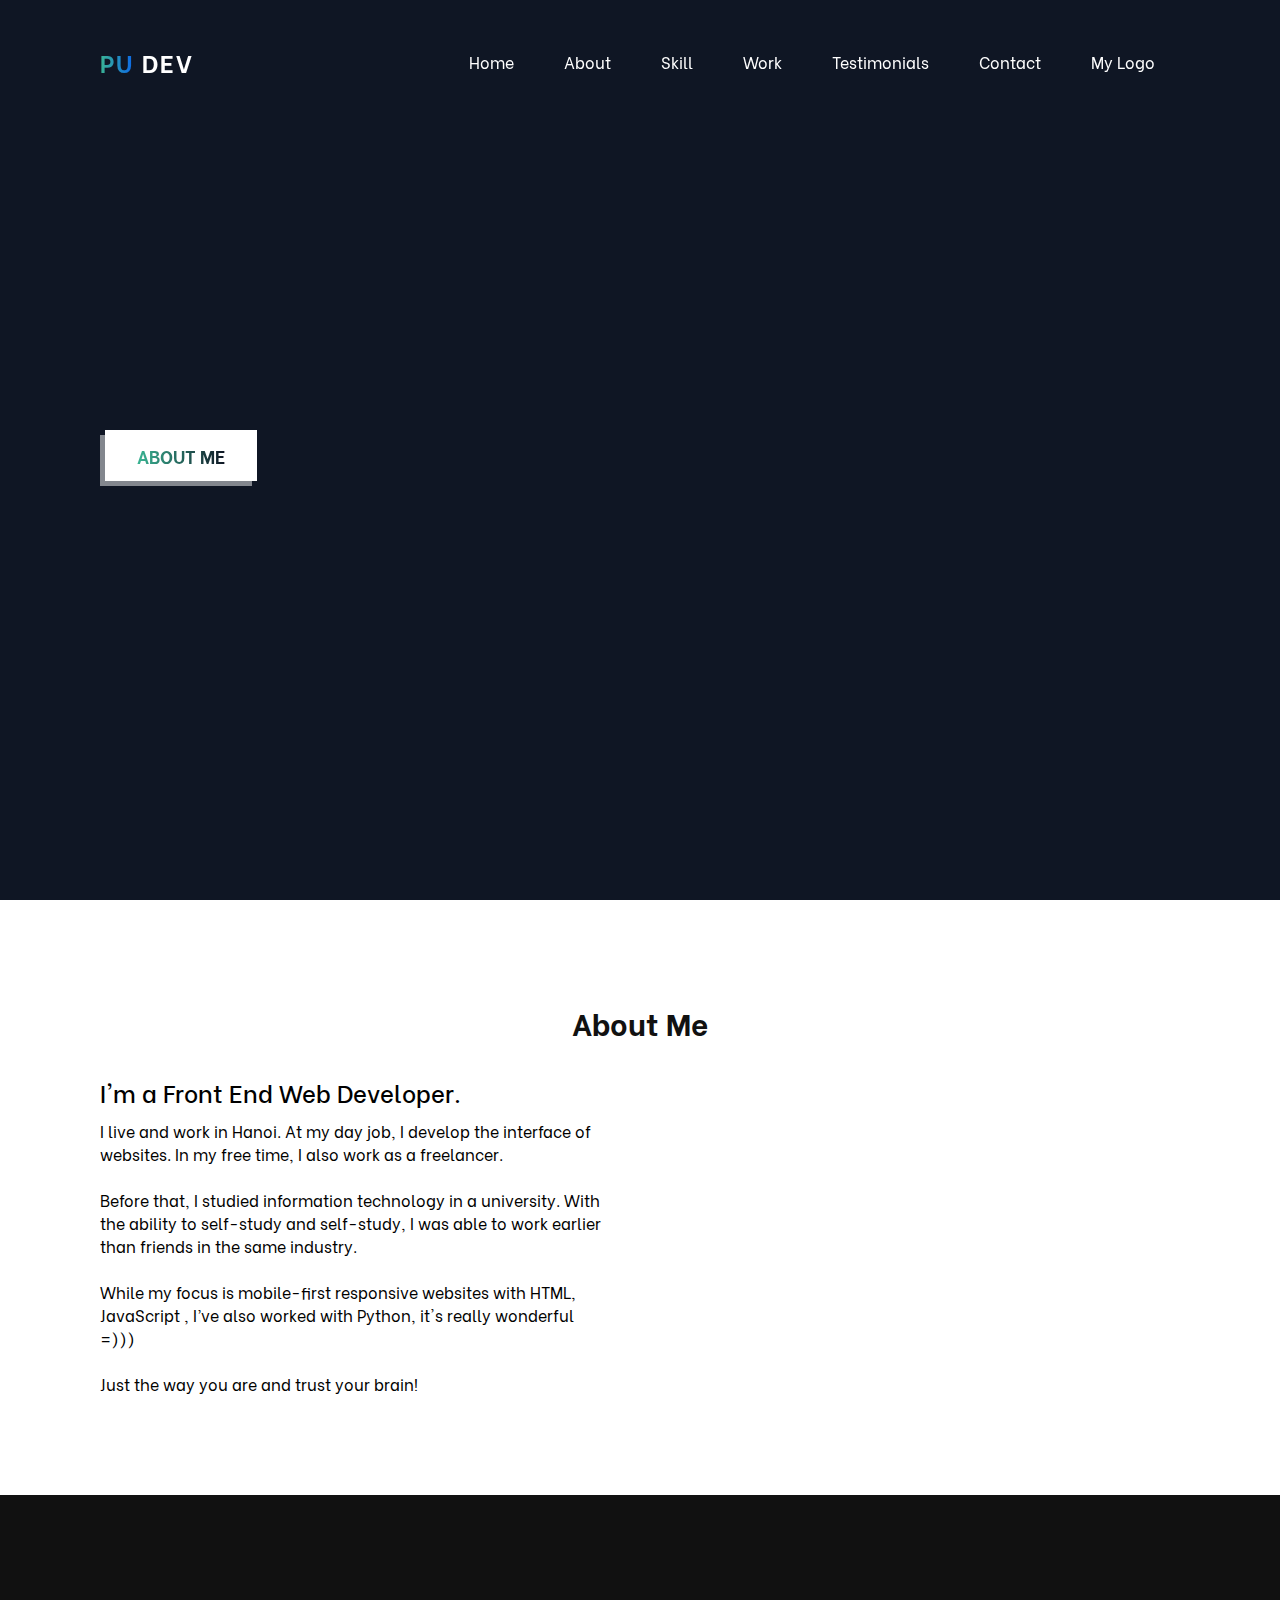
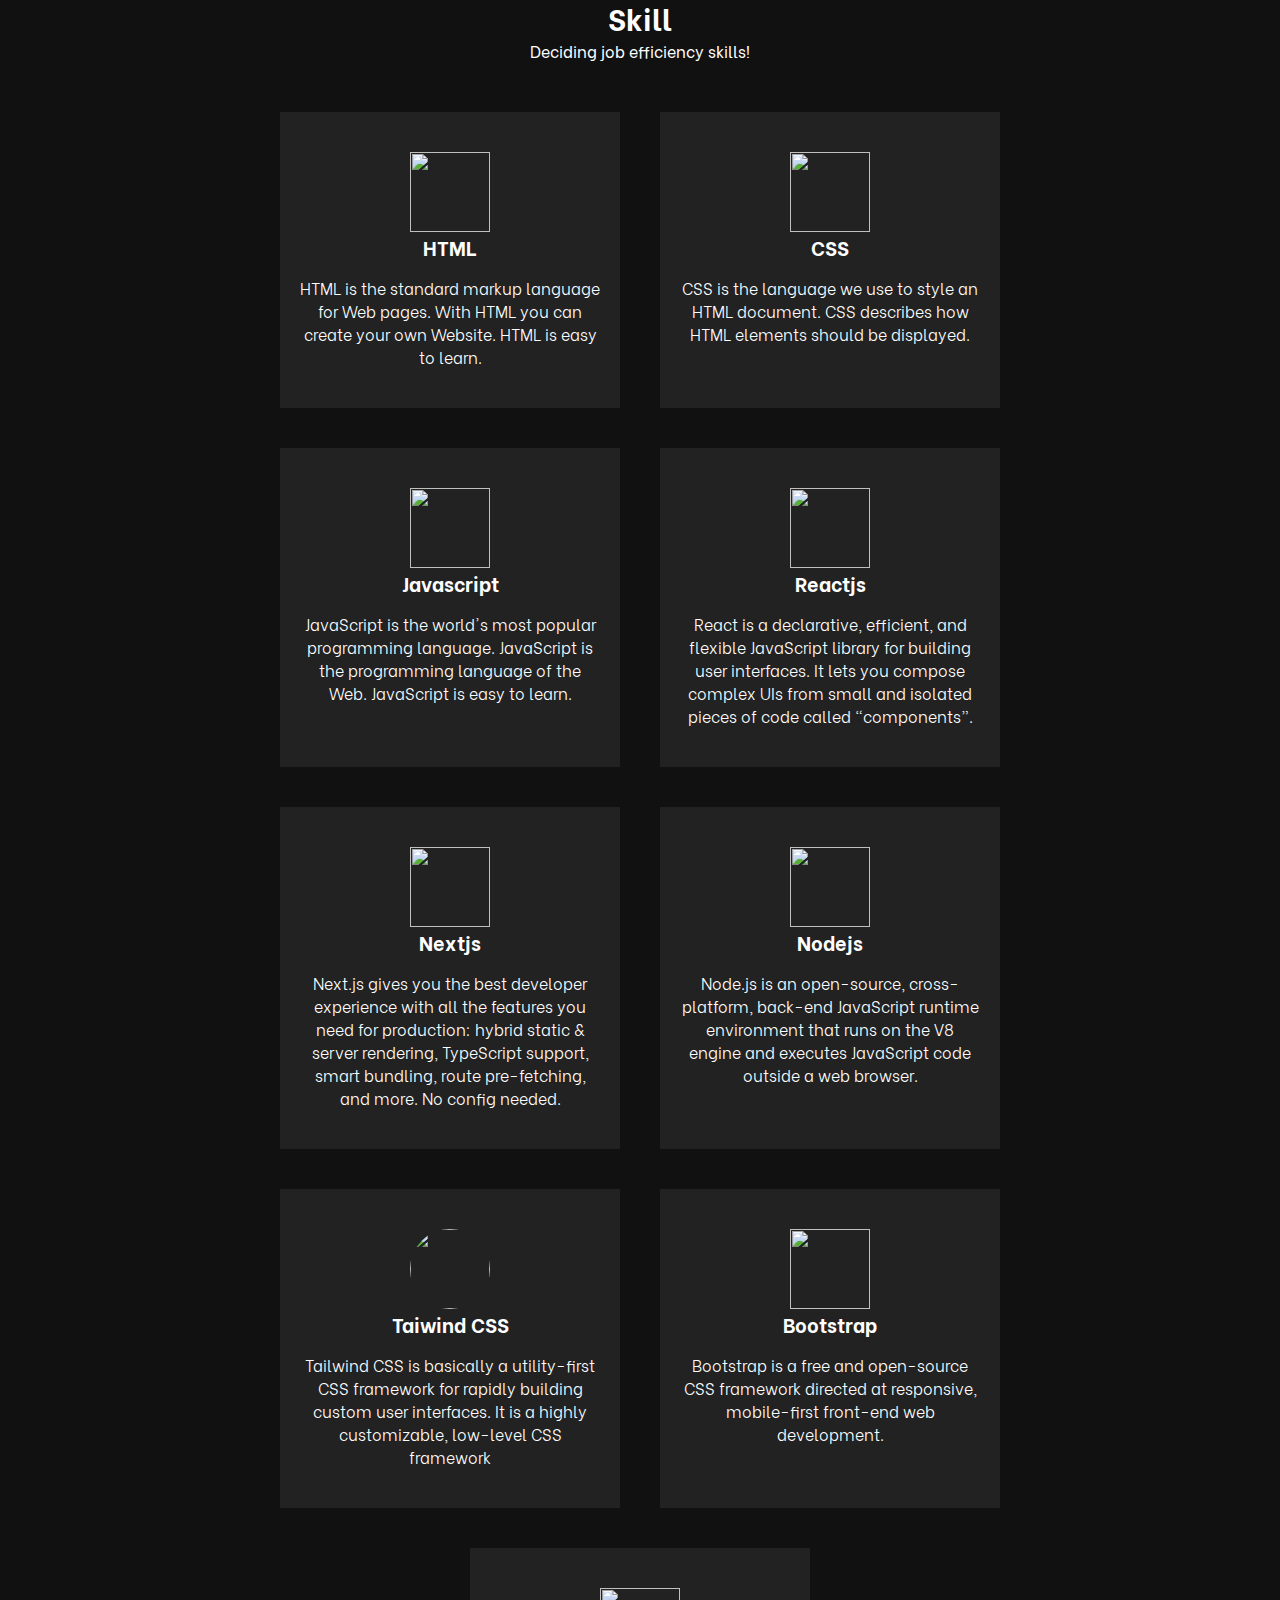
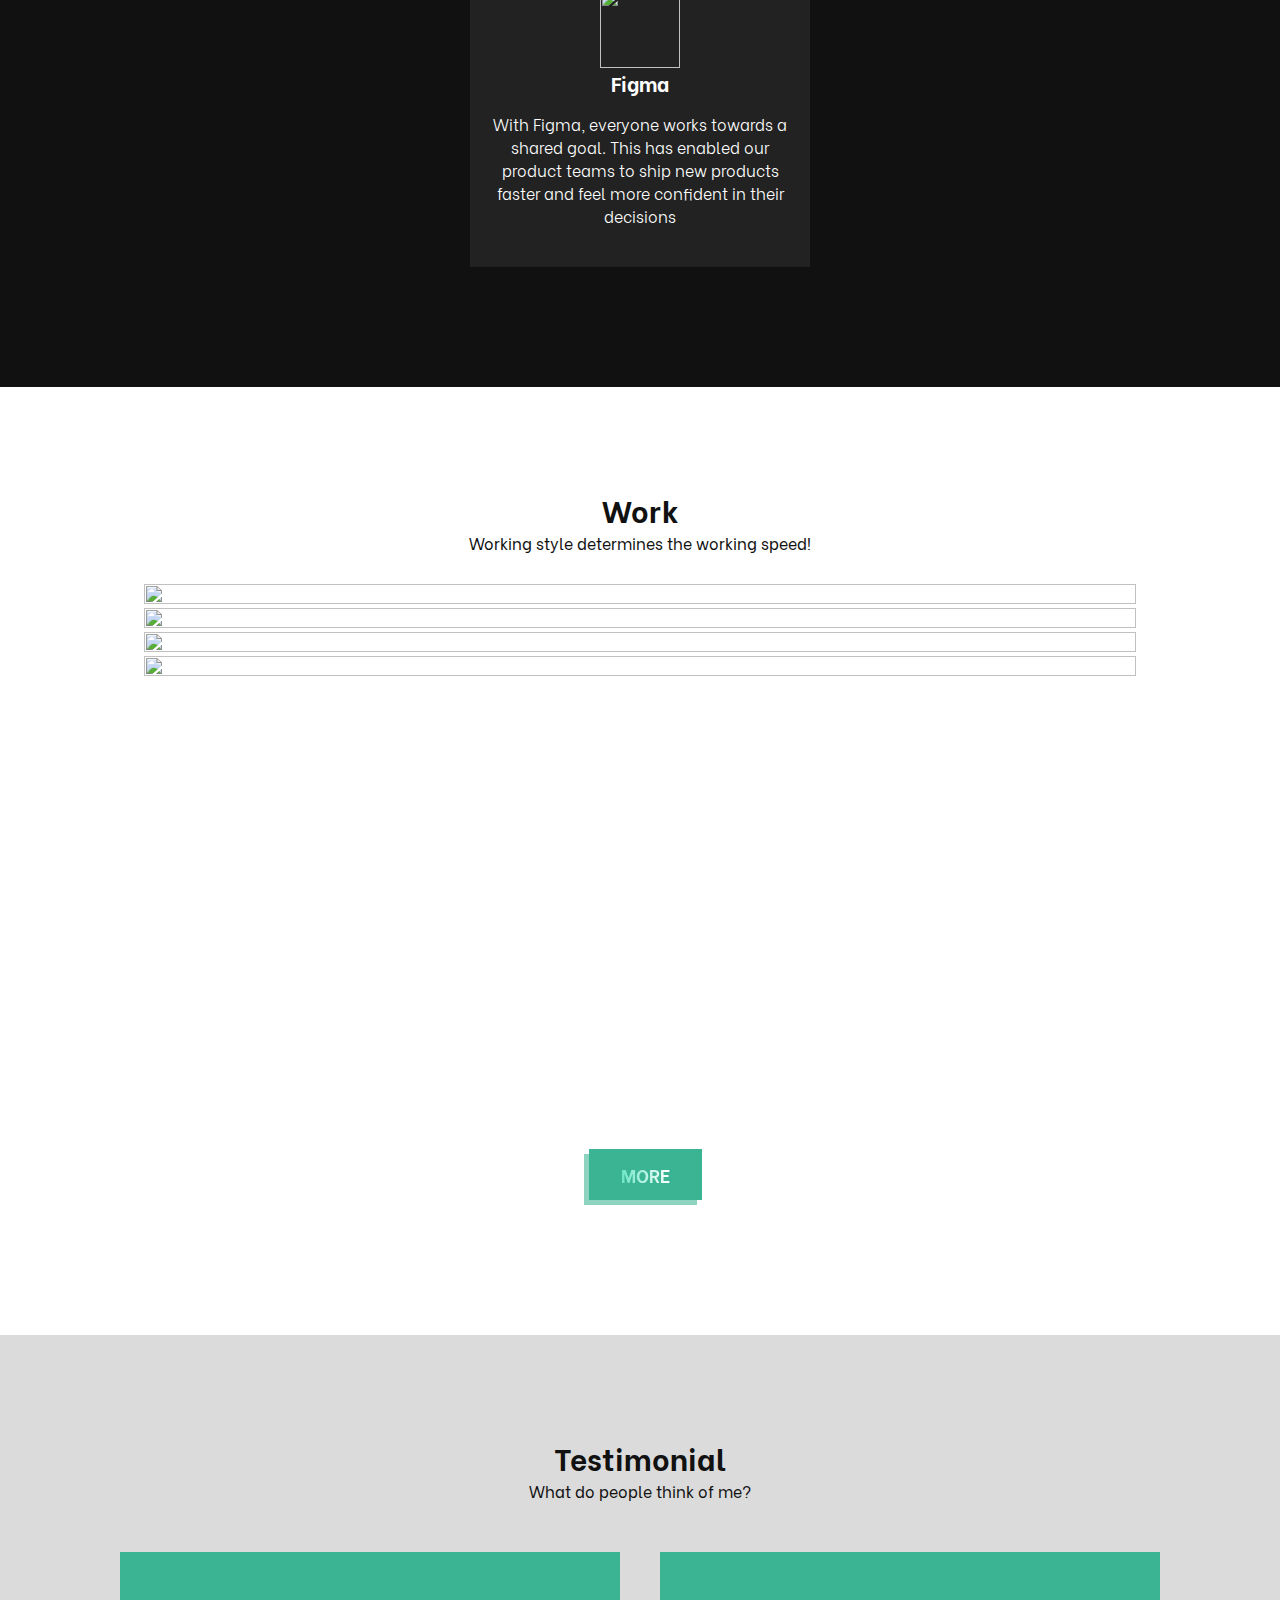
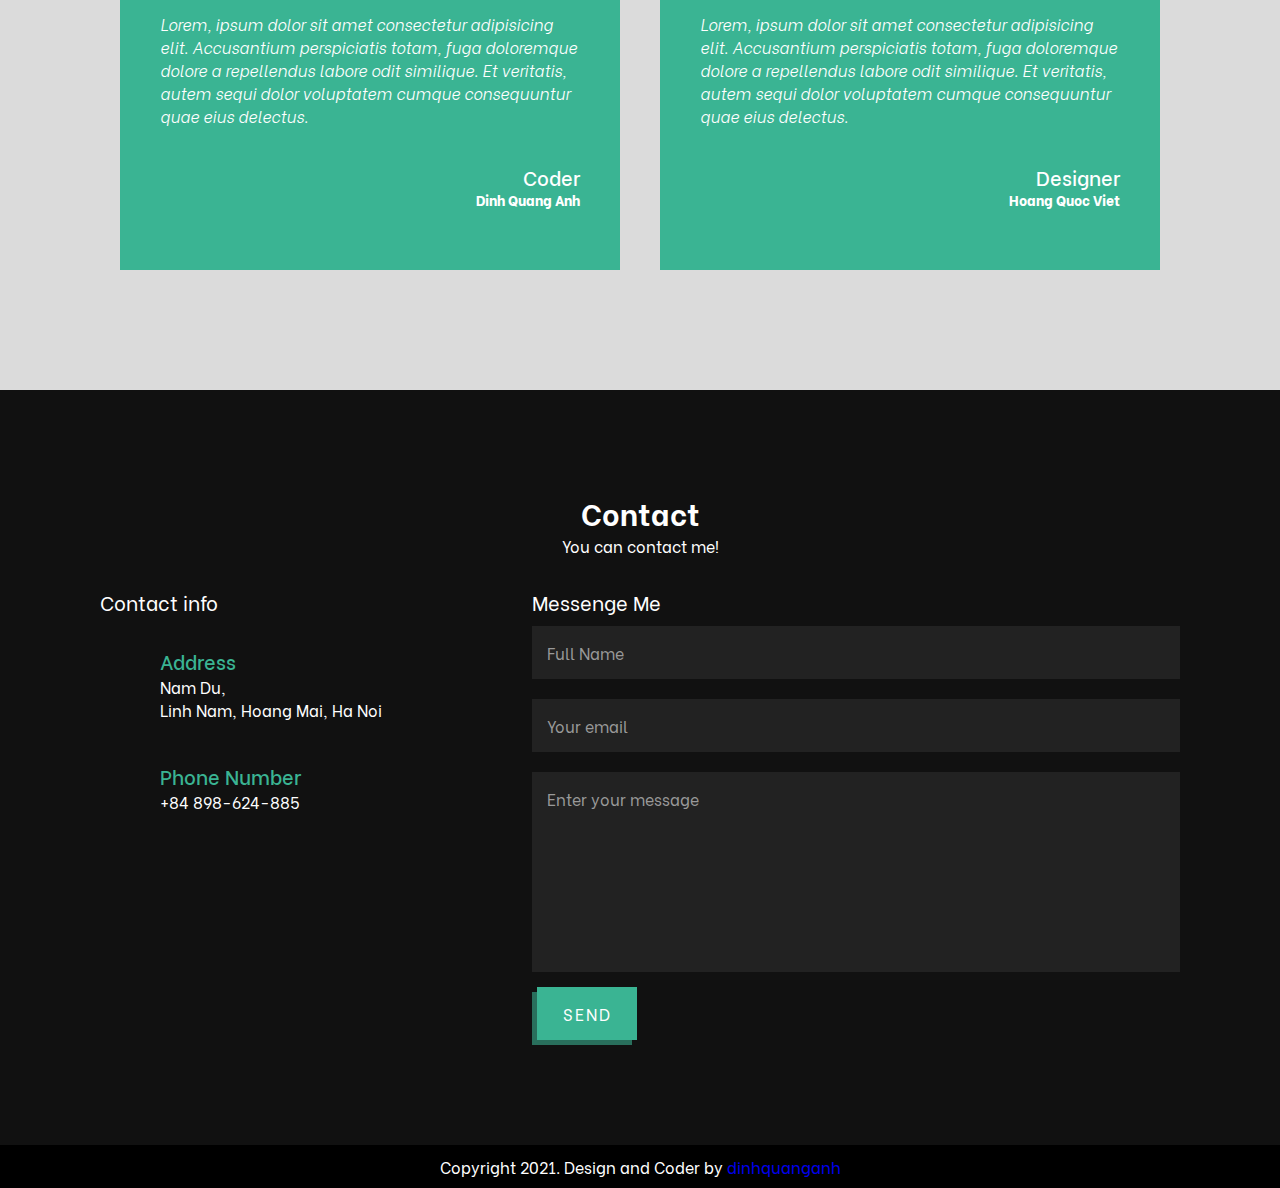
==== index.html @ 44d56512 ".update font" ====
<!DOCTYPE html>
<html lang="en">
	<head>
		<meta charset="UTF-8" />
		<meta
			name="viewport"
			content="width=device-width, initial-scale=1.0"
		/>
		<title>Đinh Quang Anh Developer</title>
		<link
			rel="shortcut icon"
			type="image/svg"
			href="assets/img/logo.svg"
		/>

		<link
			rel="stylesheet"
			href="./assets/library/fontawesome-free-5.15.4-web/css/all.min.css"
		/>
		<link
			rel="stylesheet"
			href="./assets/library/swiper/swiper-bundle.min.css"
		/>
		<link
			rel="stylesheet"
			href="./assets/library/paeu-lib/paeu-button.css"
		/>

		<link rel="stylesheet" href="./assets/css/style.css" />
	</head>

	<body>
		<!-- TOAST ------------------------------------------------------------------------------------------------------ -->
		<div id="toast">
			<div id="img"></div>
			<div id="desc">...</div>
		</div>
		<!-- NAVBAR -------------------------------------------------------------------------------------------------------->
		<header>
			<a href="#home" class="logo"><span>Pu </span>dev</a>
			<div class="toggle"></div>
			<ul class="menu">
				<li><a href="#home" onclick="toggleMenu()">Home</a></li>
				<li><a href="#about" onclick="toggleMenu()">About</a></li>
				<li><a href="#skill" onclick="toggleMenu()">Skill</a></li>
				<li><a href="#work" onclick="toggleMenu()">Work</a></li>
				<li>
					<a href="#testimonials" onclick="toggleMenu()"
						>Testimonials</a
					>
				</li>
				<li><a href="#contact" onclick="toggleMenu()">Contact</a></li>
				<li><a href="./logo.html">My Logo</a></li>
			</ul>
		</header>
		<!-- END NAVBAR -------------------------------------------------------------------------------------------------------->

		<!-- BANNER -------------------------------------------------------------------------------------------------------->
		<section class="banner" id="home">
			<div class="text-box">
				<div class="context">
					<span id="typed1"></span>
				</div>
				<div class="context">
					<span id="typed2"></span>
				</div>
				<div class="context">
					<span id="typed3" style="line-height: 50px"></span>
				</div>
				<div class="btn">
					<a href="#about">About Me</a>
				</div>
			</div>
			<div class="blur"></div>
		</section>

		<!-- END BANNER -------------------------------------------------------------------------------------------------------->

		<!-- ABOUT -------------------------------------------------------------------------------------------------------->
		<section class="about" id="about">
			<div class="heading">
				<h2>About Me</h2>
			</div>
			<div class="content">
				<div class="content-box w50">
					<h3>I'm a Front End Web Developer.</h3>
					<p>
						I live and work in Hanoi. At my day job, I develop the
						interface of websites. In my free time, I also work as a
						freelancer. <br /><br />
						Before that, I studied information technology in a
						university. With the ability to self-study and self-study,
						I was able to work earlier than friends in the same
						industry.
						<br /><br />
						While my focus is mobile-first responsive websites with
						HTML, JavaScript , I’ve also worked with Python, it's
						really wonderful =)))
						<br /><br />
						Just the way you are and trust your brain!
					</p>
				</div>
				<div class="w50">
					<img src="./assets/img/person2.jpeg" alt="" />
				</div>
			</div>
		</section>
		<!-- END ABOUT -------------------------------------------------------------------------------------------------------->

		<!-- SKILL -------------------------------------------------------------------------------------------------------->
		<section class="skill" id="skill">
			<div class="heading white">
				<h2>Skill</h2>
				<p>Deciding job efficiency skills!</p>
			</div>
			<div class="content">
				<div class="skill-box">
					<div class="skill-image">
						<img src="./assets/img/icon/html.png" alt="" />
					</div>
					<h2>HTML</h2>
					<p>
						HTML is the standard markup language for Web pages. With
						HTML you can create your own Website. HTML is easy to
						learn.
					</p>
				</div>
				<div class="skill-box">
					<div class="skill-image">
						<img src="./assets/img/icon/css.svg" alt="" />
					</div>

					<h2>CSS</h2>
					<p>
						CSS is the language we use to style an HTML document. CSS
						describes how HTML elements should be displayed.
					</p>
				</div>
				<div class="skill-box">
					<div class="skill-image">
						<img src="./assets/img/icon/js.png" alt="" />
					</div>

					<h2>Javascript</h2>
					<p>
						JavaScript is the world's most popular programming
						language. JavaScript is the programming language of the
						Web. JavaScript is easy to learn.
					</p>
				</div>
				<div class="skill-box">
					<div class="skill-image">
						<img src="./assets/img/icon/physics.svg" alt="" />
					</div>

					<h2>Reactjs</h2>
					<p>
						React is a declarative, efficient, and flexible JavaScript
						library for building user interfaces. It lets you compose
						complex UIs from small and isolated pieces of code called
						“components”.
					</p>
				</div>
				<div class="skill-box">
					<div class="skill-image">
						<img src="./assets/img/icon/nextjs.png" alt="" />
					</div>
					<h2>Nextjs</h2>
					<p>
						Next.js gives you the best developer experience with all
						the features you need for production: hybrid static &
						server rendering, TypeScript support, smart bundling,
						route pre-fetching, and more. No config needed.
					</p>
				</div>
				<div class="skill-box">
					<div class="skill-image">
						<img src="./assets/img/icon/nodejs.png" alt="" />
					</div>
					<h2>Nodejs</h2>
					<p>
						Node.js is an open-source, cross-platform, back-end
						JavaScript runtime environment that runs on the V8 engine
						and executes JavaScript code outside a web browser.
					</p>
				</div>
				<div class="skill-box">
					<div class="skill-image">
						<img
							src="./assets/img/icon/tailwind.png"
							alt=""
							style="border-radius: 50%"
						/>
					</div>
					<h2>Taiwind CSS</h2>
					<p>
						Tailwind CSS is basically a utility-first CSS framework
						for rapidly building custom user interfaces. It is a
						highly customizable, low-level CSS framework
					</p>
				</div>
				<div class="skill-box">
					<div class="skill-image">
						<img src="./assets/img/icon/bootstrap.png" alt="" />
					</div>
					<h2>Bootstrap</h2>
					<p>
						Bootstrap is a free and open-source CSS framework directed
						at responsive, mobile-first front-end web development.
					</p>
				</div>
				<div class="skill-box">
					<div class="skill-image">
						<img src="./assets/img/icon/figma.png" alt="" />
					</div>
					<h2>Figma</h2>
					<p>
						With Figma, everyone works towards a shared goal. This has
						enabled our product teams to ship new products faster and
						feel more confident in their decisions
					</p>
				</div>
			</div>
		</section>
		<!-- END SKILL -------------------------------------------------------------------------------------------------------->

		<!-- WORK -------------------------------------------------------------------------------------------------------->
		<section class="work" id="work">
			<div class="heading">
				<h2>Work</h2>
				<p>Working style determines the working speed!</p>
			</div>
			<div class="content content-slide">
				<!-- Swiper -->
				<div class="swiper swiper-work">
					<div class="swiper-wrapper">
						<div class="swiper-slide">
							<img src="./assets/img/work1.jpeg" alt="" />
						</div>
						<div class="swiper-slide">
							<img src="./assets/img/work2.jpeg" alt="" />
						</div>
						<div class="swiper-slide">
							<img src="./assets/img/work3.jpeg" alt="" />
						</div>
						<div class="swiper-slide">
							<img src="./assets/img/work4.jpeg" alt="" />
						</div>
					</div>
					<!-- Add Pagination -->
					<div class="swiper-pagination"></div>
				</div>
			</div>
			<!-- <div class="content">
				<div class="work-box">
					<img src="./assets/img/work1.jpeg" alt="" />
				</div>
				<div class="work-box">
					<img src="./assets/img/work2.jpeg" alt="" />
				</div>
				<div class="work-box">
					<img src="./assets/img/work3.jpeg" alt="" />
				</div>
				<div class="work-box">
					<img src="./assets/img/work4.jpeg" alt="" />
				</div>
			</div> -->
			<div class="heading">
				<div class="btn btn-2"><a href="#">More</a></div>
			</div>
		</section>
		<!-- END WORK -------------------------------------------------------------------------------------------------------->

		<!-- TESTIMONIALS -------------------------------------------------------------------------------------------------------->
		<section class="testimonials" id="testimonials">
			<div class="heading">
				<h2>Testimonial</h2>
				<p>What do people think of me?</p>
			</div>
			<div class="content">
				<div class="testimonials-box">
					<p>
						Lorem, ipsum dolor sit amet consectetur adipisicing elit.
						Accusantium perspiciatis totam, fuga doloremque dolore a
						repellendus labore odit similique. Et veritatis, autem
						sequi dolor voluptatem cumque consequuntur quae eius
						delectus.
					</p>
					<h3>Coder<br /><span>Dinh Quang Anh</span></h3>
				</div>
				<div class="testimonials-box">
					<p>
						Lorem, ipsum dolor sit amet consectetur adipisicing elit.
						Accusantium perspiciatis totam, fuga doloremque dolore a
						repellendus labore odit similique. Et veritatis, autem
						sequi dolor voluptatem cumque consequuntur quae eius
						delectus.
					</p>
					<h3>Designer<br /><span>Hoang Quoc Viet</span></h3>
				</div>
			</div>
		</section>
		<!-- END TESTIMONIALS -------------------------------------------------------------------------------------------------------->

		<!-- CONTACT -------------------------------------------------------------------------------------------------------->
		<section class="contact" id="contact">
			<div class="heading white">
				<h2>Contact</h2>
				<p>You can contact me!</p>
			</div>
			<div class="content">
				<div class="contact-info">
					<h3>Contact info</h3>
					<div class="contact-info-box">
						<div class="box">
							<div class="icon">
								<i class="fas fa-map-marker-alt"></i>
							</div>
							<div class="text">
								<h3>Address</h3>
								<p>Nam Du,<br />Linh Nam, Hoang Mai, Ha Noi</p>
							</div>
						</div>
						<div class="box">
							<div class="icon">
								<i class="fas fa-phone-alt"></i>
							</div>
							<div class="text">
								<h3>Phone Number</h3>
								<p>+84 898-624-885</p>
							</div>
						</div>
						<div class="box">
							<div class="icon">
								<a
									href="mailto:dinhquanganhdev@gmail.com"
									target="blank"
									><i class="fab fa-google"></i
								></a>
							</div>
							<div class="icon">
								<a
									href="https://www.facebook.com/pastetu"
									target="blank"
									><i class="fab fa-facebook"></i
								></a>
							</div>
							<div class="icon">
								<a
									href="https://github.com/dinhquanganh"
									target="blank"
									><i class="fab fa-github"></i
								></a>
							</div>
						</div>
					</div>
				</div>
				<div class="form-box">
					<form action="/">
						<h3>Messenge Me</h3>
						<input
							type="text"
							name=""
							id="name-contact"
							placeholder="Full Name"
							required
						/>
						<input
							type="email"
							name=""
							id="email-contact"
							required
							placeholder="Your email"
						/>
						<textarea
							placeholder="Enter your message"
							required
						></textarea>
						<div class="send-message">
							<div id="send-message" class="elm-send">Send</div>
							<div class="send-loading elm-send hidden">
								<span>↓</span>
								<span style="--delay: 0.1s">↓</span>
								<span style="--delay: 0.3s">↓</span>
								<span style="--delay: 0.4s">↓</span>
								<span style="--delay: 0.5s">↓</span>
							</div>
						</div>
					</form>
				</div>
			</div>
		</section>
		<!-- END CONTACT -------------------------------------------------------------------------------------------------------->

		<!-- FIREBASE -------------------------------------------------------------------------------------------------------->

		<!-- The core Firebase JS SDK is always required and must be listed first -->
		<script src="https://www.gstatic.com/firebasejs/8.0.1/firebase-app.js"></script>
		<script src="https://www.gstatic.com/firebasejs/8.0.1/firebase-firestore.js"></script>
		<script src="https://www.gstatic.com/firebasejs/8.0.1/firebase-auth.js"></script>
		<!-- TODO: Add SDKs for Firebase products that you want to use
     https://firebase.google.com/docs/web/setup#available-libraries -->
		<script src="https://www.gstatic.com/firebasejs/8.0.1/firebase-analytics.js"></script>

		<script>
			// Your web app's Firebase configuration
			// For Firebase JS SDK v7.20.0 and later, measurementId is optional
			var firebaseConfig = {
				apiKey: 'AIzaSyDPLndEBLgD9__zTU02cqNNGv-5TSf00gY',
				authDomain: 'portfolio-ea6a3.firebaseapp.com',
				databaseURL: 'https://portfolio-ea6a3.firebaseio.com',
				projectId: 'portfolio-ea6a3',
				storageBucket: 'portfolio-ea6a3.appspot.com',
				messagingSenderId: '929694205326',
				appId: '1:929694205326:web:db7eff886fe46f560cd0df',
				measurementId: 'G-HCWLT19FG5'
			};
			// Initialize Firebase
			firebase.initializeApp(firebaseConfig);
			firebase.analytics();
			const db = firebase.firestore();
		</script>
		<!-- END FIREBASE -------------------------------------------------------------------------------------------------------->

		<!-- COPYRIGHT -------------------------------------------------------------------------------------------------------->
		<div class="copyright">
			<p>
				Copyright <i class="far fa-copyright"></i> 2021. Design and
				Coder by
				<a href="https://www.facebook.com/pastetuaam" target="__blank"
					><i class="fas fa-user-secret"></i> dinhquanganh</a
				>
			</p>
		</div>
		<!-- END COPYRIGHT -------------------------------------------------------------------------------------------------------->
		<script src="./assets/library/swiper/swiper-bundle.min.js"></script>
		<script>
			var swiper = new Swiper('.swiper-work', {
				spaceBetween: 30,
				centeredSlides: true,
				loop: true,
				lazy: true,
				autoplay: {
					delay: 2500,
					disableOnInteraction: false
				},
				pagination: {
					el: '.swiper-pagination',
					dynamicBullets: true
				}
			});
		</script>
		<script src="./assets/library/typed.js/typed.min.js"></script>
		<script>
			let typed1 = new Typed('#typed1', {
				strings: [`<h2>Hi, guys</h2>`, `<h2>Hi, I'm <br />`],
				typeSpeed: 100,
				backSpeed: 10,
				backDelay: 500,
				startDelay: 1000,
				cursorChar: '_',
				loop: false,
				smartBackspace: true,
				onComplete: function (self) {
					document.querySelector('#typed1').classList.add('finished');
					typeRow2();
				}
			});
			function typeRow2() {
				new Typed('#typed2', {
					strings: [`<h2><span>dinhquanganh</span></h2>`],
					typeSpeed: 50,
					backSpeed: 10,
					backDelay: 500,
					startDelay: 10,
					cursorChar: '_',
					name: '#typed2',
					loop: false,
					smartBackspace: true,
					onComplete: function () {
						document
							.querySelector('#typed2')
							.classList.add('finished');
						typeRow3();
					}
				});
			}
			function typeRow3() {
				new Typed('#typed3', {
					strings: [
						`<h3>I'm Front End Web Developer</h3>`,
						`<h3>I'm Web Designer</h3>`
					],
					typeSpeed: 50,
					backSpeed: 10,
					backDelay: 1000,
					startDelay: 10,
					cursorChar: '_',
					loop: true,
					smartBackspace: true
				});
			}
		</script>
		<script src="./assets/library/paeu-lib/paeu-button.js"></script>
		<script src="./assets/script/firebase/contact.js"></script>
		<script src="./assets/script/script.js"></script>
	</body>
</html>
---- assets/css/style.css ----
@import url('https://fonts.googleapis.com/css?family=Poppins:200,300,400,500,600,700,800,900&display=swap');
@font-face {
	font-family: 'Be2021';
	src: url('/assets/fonts/Be_Vietnam2021/BeVietnam-Thin.ttf');
	font-style: normal;
	font-weight: lighter;
}
@font-face {
	font-family: 'Be2021';
	src: url('/assets/fonts/Be_Vietnam2021/BeVietnam-ThinItalic.ttf');
	font-style: italic;
	font-weight: lighter;
}
@font-face {
	font-family: 'Be2021';
	src: url('/assets/fonts/Be_Vietnam2021/BeVietnam-Light.ttf');
	font-style: normal;
	font-weight: 300;
}
@font-face {
	font-family: 'Be2021';
	src: url('/assets/fonts/Be_Vietnam2021/BeVietnam-LightItalic.ttf');
	font-style: italic;
	font-weight: 300;
}
@font-face {
	font-family: 'Be2021';
	src: url('/assets/fonts/Be_Vietnam2021/BeVietnam-Regular.ttf');
	font-style: normal;
	font-weight: 500;
}
@font-face {
	font-family: 'Be2021';
	src: url('/assets/fonts/Be_Vietnam2021/BeVietnam-Italic.ttf');
	font-style: italic;
	font-weight: 500;
}
@font-face {
	font-family: 'Be2021';
	src: url('/assets/fonts/Be_Vietnam2021/BeVietnam-Medium.ttf');
	font-style: normal;
	font-weight: 600;
}
@font-face {
	font-family: 'Be2021';
	src: url('/assets/fonts/Be_Vietnam2021/BeVietnam-MediumItalic.ttf');
	font-style: italic;
	font-weight: 600;
}
@font-face {
	font-family: 'Be2021';
	src: url('/assets/fonts/Be_Vietnam2021/BeVietnam-SemiBold.ttf');
	font-style: normal;
	font-weight: 700;
}
@font-face {
	font-family: 'Be2021';
	src: url('/assets/fonts/Be_Vietnam2021/BeVietnam-SemiBoldItalic.ttf');
	font-style: italic;
	font-weight: 700;
}
@font-face {
	font-family: 'Be2021';
	src: url('/assets/fonts/Be_Vietnam2021/BeVietnam-Bold.ttf');
	font-style: normal;
	font-weight: bold;
}
@font-face {
	font-family: 'Be2021';
	src: url('/assets/fonts/Be_Vietnam2021/BeVietnam-BoldItalic.ttf');
	font-style: italic;
	font-weight: bold;
}
@font-face {
	font-family: 'Be2021';
	src: url('/assets/fonts/Be_Vietnam2021/BeVietnam-ExtraBold.ttf');
	font-style: normal;
	font-weight: bolder;
}
@font-face {
	font-family: 'Be2021';
	src: url('/assets/fonts/Be_Vietnam2021/BeVietnam-ExtraBoldItalic.ttf');
	font-style: italic;
	font-weight: bolder;
}
* {
	margin: 0;
	padding: 0;
	box-sizing: border-box;
	font-family: 'Be2021', sans-serif;
	font-weight: 500;
	position: relative;
	scroll-behavior: smooth;
}
body::-webkit-scrollbar {
	width: 0;
}
a {
	text-decoration: none;
}
section {
	padding: 100px;
	overflow: hidden;
}
.bg-red {
	background-color: #dd2f2f;
}
.bg-green {
	background-color: #05c405;
}
.bg-yellow {
	background-color: #ecc100;
}
:root {
	--tw-ring-inset: 0;
	--tw-ring-offset-width: 0px;
	--tw-ring-offset-color: #fff;
	--tw-ring-color: rgb(255, 255, 255);
	--tw-ring-offset-shadow: 0 0 rgba(255, 255, 255, 0.11);
	--tw-ring-shadow: 0 0 rgba(255, 255, 255, 0.171);
	--tw-shadow: 0 0 rgba(255, 255, 255, 0.185);
}
/* ------------------------------TOAST */
#toast {
	visibility: hidden;
	max-width: 50px;
	height: 50px;
	margin: auto;
	background-color: #333;
	color: #fff;
	text-align: center;
	border-radius: 2px;
	position: fixed;
	z-index: 1;
	left: 0;
	right: 0;
	bottom: 30px;
	font-size: 17px;
	white-space: nowrap;
	overflow: hidden;
	border-radius: 5px;
	box-shadow: rgba(149, 157, 165, 0.2) 0px 8px 24px;
}
#toast #img {
	width: 50px;
	height: 50px;
	float: left;
	color: #fff;
}
#toast #img i {
	width: 100%;
	height: 100%;
	font-size: 20px;
	display: flex;
	align-items: center;
	justify-content: center;
}
#toast #desc {
	height: 100%;
	color: #fff;
	padding: 0 16px;
	display: flex;
	justify-content: center;
	align-items: center;
	overflow: hidden;
	white-space: nowrap;
}

#toast.show {
	visibility: visible;
	z-index: 100;
	-webkit-animation: fadein 0.5s, expand 0.5s 0.5s, stay 3s 1s,
		shrink 0.5s 2s, fadeout 0.5s 2.5s;
	animation: fadein 0.5s, expand 0.5s 0.5s, stay 3s 1s, shrink 0.5s 4s,
		fadeout 0.5s 4.5s;
}

@-webkit-keyframes fadein {
	from {
		bottom: 0;
		opacity: 0;
	}
	to {
		bottom: 30px;
		opacity: 1;
	}
}

@keyframes fadein {
	from {
		bottom: 0;
		opacity: 0;
	}
	to {
		bottom: 30px;
		opacity: 1;
	}
}

@-webkit-keyframes expand {
	from {
		min-width: 50px;
	}
	to {
		min-width: 350px;
	}
}

@keyframes expand {
	from {
		min-width: 50px;
	}
	to {
		min-width: 350px;
	}
}
@-webkit-keyframes stay {
	from {
		min-width: 350px;
	}
	to {
		min-width: 350px;
	}
}

@keyframes stay {
	from {
		min-width: 350px;
	}
	to {
		min-width: 350px;
	}
}
@-webkit-keyframes shrink {
	from {
		min-width: 350px;
	}
	to {
		min-width: 50px;
	}
}

@keyframes shrink {
	from {
		min-width: 350px;
	}
	to {
		min-width: 50px;
	}
}

@-webkit-keyframes fadeout {
	from {
		bottom: 30px;
		opacity: 1;
	}
	to {
		bottom: 60px;
		opacity: 0;
	}
}

@keyframes fadeout {
	from {
		bottom: 30px;
		opacity: 1;
	}
	to {
		bottom: 60px;
		opacity: 0;
	}
}
/* --------------------------------NAV */
header {
	position: fixed;
	top: 0;
	left: 0;
	width: 100%;
	padding: 40px 100px;
	z-index: 1000;
	display: flex;
	justify-content: space-between;
	align-items: center;
	transition: 0.5s;
}
header.sticky {
	background: #fff;
	padding: 20px 100px;
	box-shadow: 0 5px 20px rgba(0, 0, 0, 0.1);
}
header .logo {
	color: #fff;
	font-size: 24px;
	text-transform: uppercase;
	text-decoration: none;
	font-weight: bolder;
	letter-spacing: 2px;
	outline: none;
}
header.sticky .logo {
	color: #111;
}
header .logo span {
	color: #fff;
	background: linear-gradient(to right, #3ab493 0%, #0055ff 100%);
	-webkit-background-clip: text;
	-webkit-text-fill-color: transparent;
	font-weight: bolder;
}
header.sticky .logo span {
	color: #111;
}
header ul {
	position: relative;
	display: flex;
}
header ul li {
	position: relative;
	list-style: none;
}
header ul li a {
	position: relative;
	display: inline-block;
	margin: 0 15px;
	padding: 10px;
	color: #fff;
	text-decoration: none;
	transition: 0.5s;
	border-radius: 2px;
	white-space: nowrap;
}
header ul li a:hover,
header ul li a:active {
	transition: 0.5s;
	background: yellowgreen;
}
header.sticky ul li a {
	color: #111;
}
/* --------------------------------BANNER */
.banner {
	position: relative;
	min-height: 100vh;
	background: #0f1624;

	display: flex;
	justify-content: space-between;
	align-items: center;
}
.banner .text-box {
	position: relative;
	z-index: 2;
}
.context {
	display: flex;
}
.context span.finished + .typed-cursor {
	opacity: 0;
	font-size: 0;
}
.typed-cursor {
	color: #fff;
	display: flex;
	align-items: flex-end;
	font-size: 30px;
}
.context:nth-child(2) .typed-cursor {
	color: #3ab493;
}
.banner h2 {
	font-size: 3em;
	color: #fff;
	font-weight: 600;
	line-height: 1.5em;
}
.banner h2 span {
	font-size: 1.5em;
	font-weight: bolder;
	color: #3ab493;
}
.banner h3 {
	font-size: 1.5em;
	color: #fff;
	font-weight: 500;
}
.banner .blur {
	z-index: 1;
	width: 500px;
	height: 500px;
	background: url(/assets/img/bgbanner.svg);
	background-size: contain;
	background-position: right;
	position: absolute;
	top: 50%;
	transform: translateY(-50%);
	right: 20px;
}
.btn {
	font-weight: 600;
	position: relative;
	background: #ffffff;
	display: inline-block;
	margin-top: 20px;
	padding: 10px 30px;
	font-size: 18px;
	transition: all 0.3s ease-in-out;
	transform: translate(5px, -5px);
	box-shadow: -5px 5px 0px 0px rgba(255, 255, 255, 0.486);
	border: 2px solid transparent;
	cursor: pointer;
}
.btn-2 {
	box-shadow: -5px 5px 0px 0px #3ab49394;
	background: #3ab493;
}
.btn a {
	text-transform: uppercase;
	text-decoration: none;
	font-weight: bold;
	background: linear-gradient(to right, #3ab493 0%, #0f1624 100%);
	-webkit-background-clip: text;
	-webkit-text-fill-color: transparent;
}
.btn-2 a {
	background: linear-gradient(to right, #6ee6c6 0%, #fff 100%);
	-webkit-background-clip: text;
	-webkit-text-fill-color: transparent;
}
.btn:hover {
	transform: translate(0, 0);
	box-shadow: 0px 0px 0px 0px rgba(255, 255, 255, 0.486);
}
.btn-2:hover {
	transform: translate(0, 0);
	box-shadow: 0px 0px 0px 0px #3ab49394;
}

/* -------------------------------ABOUT */
.heading {
	width: 100%;
	text-align: center;
	margin-bottom: 30px;
	color: #111;
}
.heading h2 {
	font-weight: bold;
	font-size: 30px;
}
.content {
	display: flex;
	justify-content: space-between;
}
.content-box {
	padding-right: 30px;
}
.content-box h3 {
	font-size: 24px;
	margin-bottom: 10px;
	font-weight: 600;
}
.w50 {
	min-width: 50%;
}
img {
	max-width: 100%;
}

/* --------------------------skill */
.skill {
	background: #111;
}
.heading.white {
	color: #fff;
}
.skill .content {
	display: flex;
	flex-direction: row;
	flex-wrap: wrap;
	justify-content: center;
}
.skill .content .skill-box {
	padding: 40px 20px;
	background: #222;
	color: #fff;
	max-width: 340px;
	margin: 20px;
	text-align: center;
	transition: 0.5s;
}
.skill .content .skill-box:hover {
	background: #fff;
	color: #111;
}
.skill .content .skill-box .skill-image {
	width: 80px;
	height: 80px;
	overflow: hidden;
	margin: 0 auto;
}
.skill .content .skill-box img {
	width: 100%;
	height: 100%;
	object-fit: contain;
	object-position: center;
}
.skill .content .skill-box h2 {
	font-size: 20px;
	font-weight: bold;
	margin-bottom: 15px;
}
.skill .content .skill-box p {
	font-weight: 300;
}

/* ----------------------WORK */
.work .content {
	display: flex;
	flex-wrap: wrap;
	justify-content: space-between;
}
.work .content .work-box {
	width: 50%;
	padding: 20px;
}
.work .content .work-box img {
	max-width: 100%;
}
.work .content-slide {
	width: 992px;
	height: 550px;
	margin: 0 auto;
}
.work .content-slide .swiper-work {
	width: 100%;
	height: 100%;
}
.work .content-slide .swiper-work .swiper-slide {
	width: 100%;
	height: 100%;
}
.work .content-slide .swiper-work .swiper-slide img {
	width: 100%;
	height: 100%;
	object-fit: cover;
	object-position: center;
}

/* ------------------------TESTIMONIAL */
.testimonials {
	background: #dbdbdb;
}
.testimonials .content {
	display: flex;
	justify-content: space-between;
	flex-wrap: wrap;
}
.testimonials .content .testimonials-box {
	max-width: calc(50% - 40px);
	padding: 60px 40px;
	margin: 20px;
	background: #3ab493;
}
.testimonials .content .testimonials-box p {
	color: #fff;
	font-style: italic;
	font-size: 16px;
	font-weight: 300;
}
.testimonials .content .testimonials-box h3 {
	margin-top: 40px;
	text-align: end;
	color: #fff;
	font-weight: 600;
	font-size: 20px;
	line-height: 1em;
}
.testimonials .content .testimonials-box h3 span {
	font-size: 14px;
	font-weight: 400;
}

/* --------------------CONTACT */
.contact {
	background: #111;
}
.form-box {
	min-width: 60%;
}
.form-box form {
	display: flex;
	flex-direction: column;
}
.form-box form h3,
.contact-info h3 {
	color: #fff;
	font-size: 20px;
	font-weight: 500;
	margin-bottom: 10px;
}

.form-box form input,
.form-box form textarea {
	margin-bottom: 20px;
	padding: 15px;
	font-size: 16px;
	border: none;
	outline: none;
	background: #222;
	color: white;
}
.form-box form textarea {
	min-height: 200px;
	resize: none;
}
.form-box form input::placeholder,
.form-box form textarea::placeholder {
	color: #999;
}
.form-box form .send-message {
	max-width: 100px;
	background: #3ab493;
	box-shadow: -5px 5px 0px 0px #3ab49394;
	cursor: pointer;
	text-transform: uppercase;
	letter-spacing: 2px;
	padding: 15px;
	display: flex;
	align-items: center;
	justify-content: space-between;
	transform: translate(5px, -5px);
	transition: all 0.3s linear;
}
.form-box form .send-message:hover {
	box-shadow: 0px 0px #3ab49394;
	transform: translate(0, 0);
}
.form-box form .send-message #send-message {
	width: 100%;
	height: 100%;
	background: transparent;
	padding: 0;
	margin: 0;
	text-align: center;
	opacity: 1;
	visibility: visible;
	transition: all 0.5s linear;
	transition-delay: 0.5s;
	cursor: pointer;
	color: #fff;
}
.form-box form .send-message .hidden {
	width: 0 !important;
	opacity: 0 !important;
	visibility: hidden !important;
}
.form-box form .send-message .send-loading {
	display: flex;
	height: 100%;
	width: 100%;
	align-items: center;
	justify-content: center;
	transform: rotate(180deg);
	opacity: 1;
	visibility: visible;
	transition: all 0.5s linear;
	transition-delay: 0.5s;
	cursor: progress;
}

@keyframes arrows {
	0%,
	100% {
		color: #3ab493;
		transform: translateY(-5px);
	}
	50% {
		color: #ffffff;
		transform: translateY(5px);
	}
}

.send-loading span {
	--delay: 0s;
	animation: arrows 1s var(--delay) infinite ease-in;
}

.contact-info {
	min-height: 40%;
}
.contact-info-box {
	position: relative;
}
.contact-info-box .box {
	display: flex;
	position: relative;
	padding: 20px 0;
}
.contact-info-box .box .icon {
	display: flex;
	justify-content: center;
	align-items: flex-start;
	min-width: 40px;
	padding-top: 4px;
	color: #fff;
	font-size: 24px;
}
.contact-info-box .box .icon a {
	color: #fff;
	text-decoration: none;
}
.contact-info-box .box .text {
	display: flex;
	flex-direction: column;
	font-size: 16px;
	margin-left: 20px;
	font-weight: 300;
	color: #fff;
}
.contact-info-box .box .text h3 {
	font-weight: 600;
	color: #3ab493;
	margin-bottom: 0;
}

/* ------------------------------COPYRIGHT */
.copyright {
	background: black;
	color: #fff;
	padding: 10px;
	text-align: center;
}

/* ============================================================================================================== */
/* ----------------------------------RESPONSIVE------------------------------------------------------------------ */
/* ============================================================================================================== */
@media (max-width: 1024px) {
	.work .content-slide {
		width: 563px;
		height: 320px;
	}
}
@media (max-width: 991px) {
	header,
	header.sticky {
		padding: 20px 50px;
		z-index: 1000;
	}
	.menu {
		position: fixed;
		top: 80px;
		right: -100%;
		display: block;
		padding: 60px 50px;
		text-align: center;
		width: 100%;
		height: 100vh;
		background: #fff;
		transition: 0.5s;
		z-index: 999;
		border-top: 1px solid rgba(0, 0, 0, 0.2);
	}
	.menu.active {
		right: 0;
	}
	header ul li a {
		color: #111;
		font-size: 24px;
		margin: 10px;
	}
	header ul li a:active {
		background: yellowgreen;
	}
	header.sticky .toggle {
		filter: invert(0);
	}
	.toggle {
		width: 40px;
		height: 40px;
		background: url(/assets/img/icon/menu.png);
		background-position: center;
		background-repeat: no-repeat;
		background-size: 30px;
		cursor: pointer;
		transition: 0.2s;
		filter: invert(1);
	}
	.toggle.active {
		background: url(/assets/img/icon/close.png);
		background-position: center;
		background-repeat: no-repeat;
		background-size: 25px;
		cursor: pointer;
		transition: 0.2s;
		filter: invert(1);
	}
	section {
		padding: 100px 50px;
	}
	.banner {
		padding: 150px 50px 100px;
	}
	.banner h2 {
		font-size: 1.5em;
	}
	.banner h3 {
		font-size: 1em;
	}
	.btn {
		margin-top: 10px;
		padding: 10px 20px;
		font-size: 16px;
	}
	.btn:active {
		background-color: rgb(157, 235, 2);
	}
	/* .heading h2 {
		font-weight: 24px;
	} */
	.content {
		flex-direction: column;
	}
	.content-box h3 {
		font-size: 20px;
	}
	.w50 {
		margin-bottom: 20px;
	}
	.skill .content .skill-box {
		margin: 10px;
	}
	.work .content .work-box {
		width: 100%;
		padding: 0 0 10px 0;
	}
	.testimonials .content .testimonials-box {
		max-width: calc(100% - 0px);
		padding: 20px 20px;
		margin: 0 0 10px 0;
	}
	.testimonials .content .testimonials-box h3 {
		margin-top: 10px;
	}
}
@media (max-width: 620px) {
	.work .content-slide {
		width: 100%;
		height: 20vh;
		min-height: 250px;
	}
}
@media (max-width: 562px) {
	.banner .blur {
		right: -250px;
	}
}
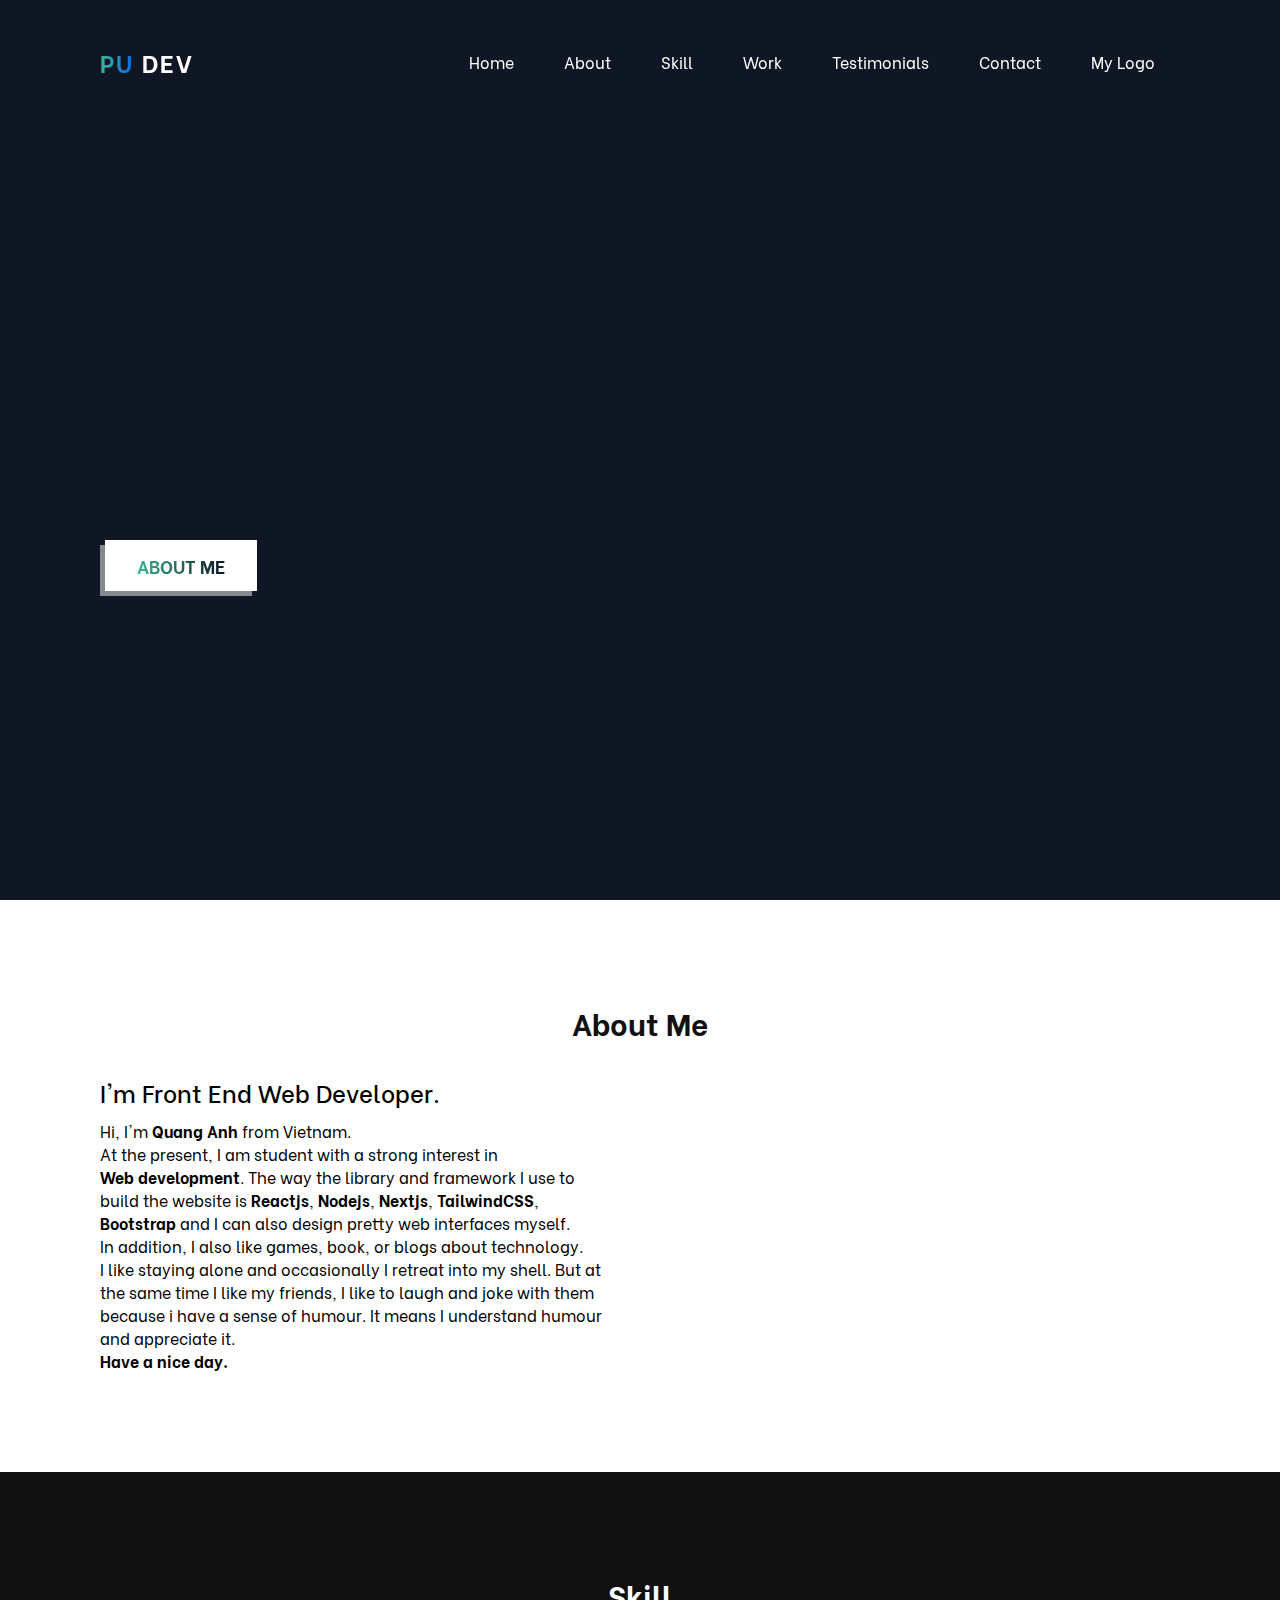
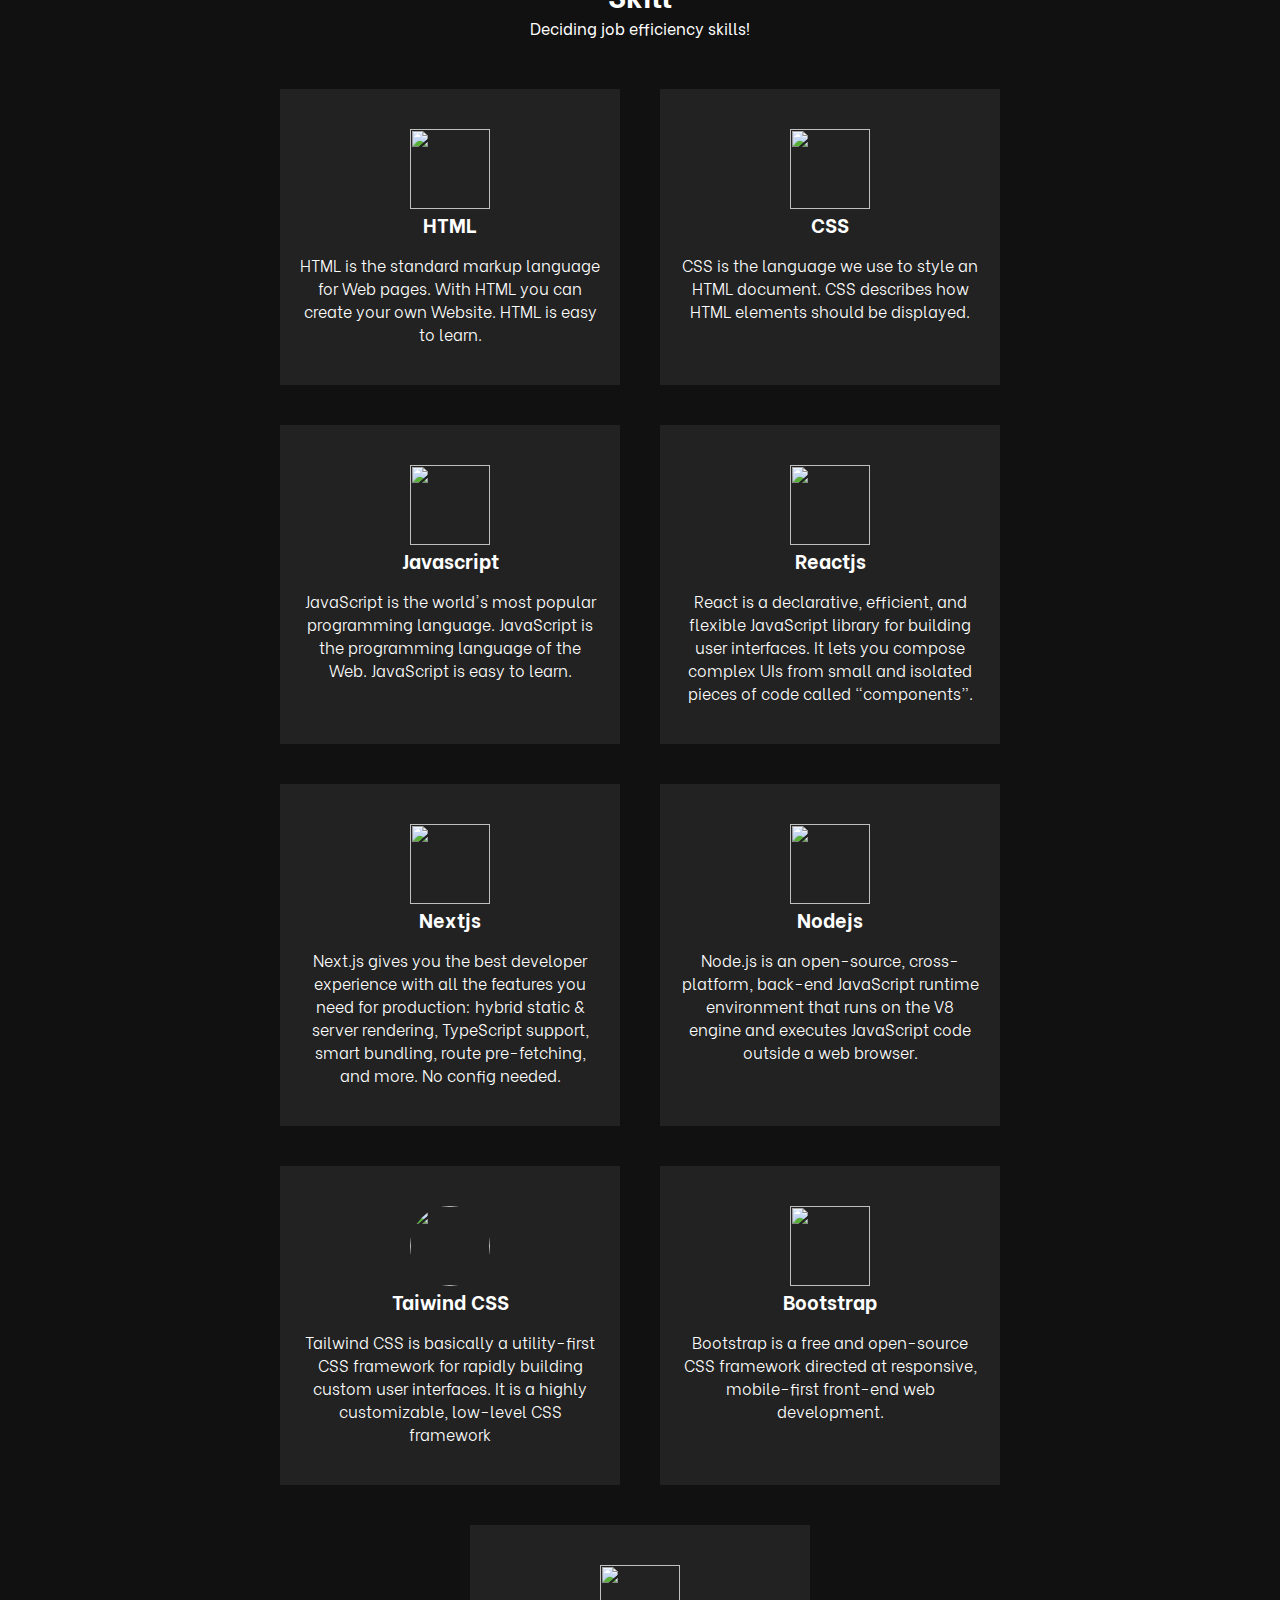
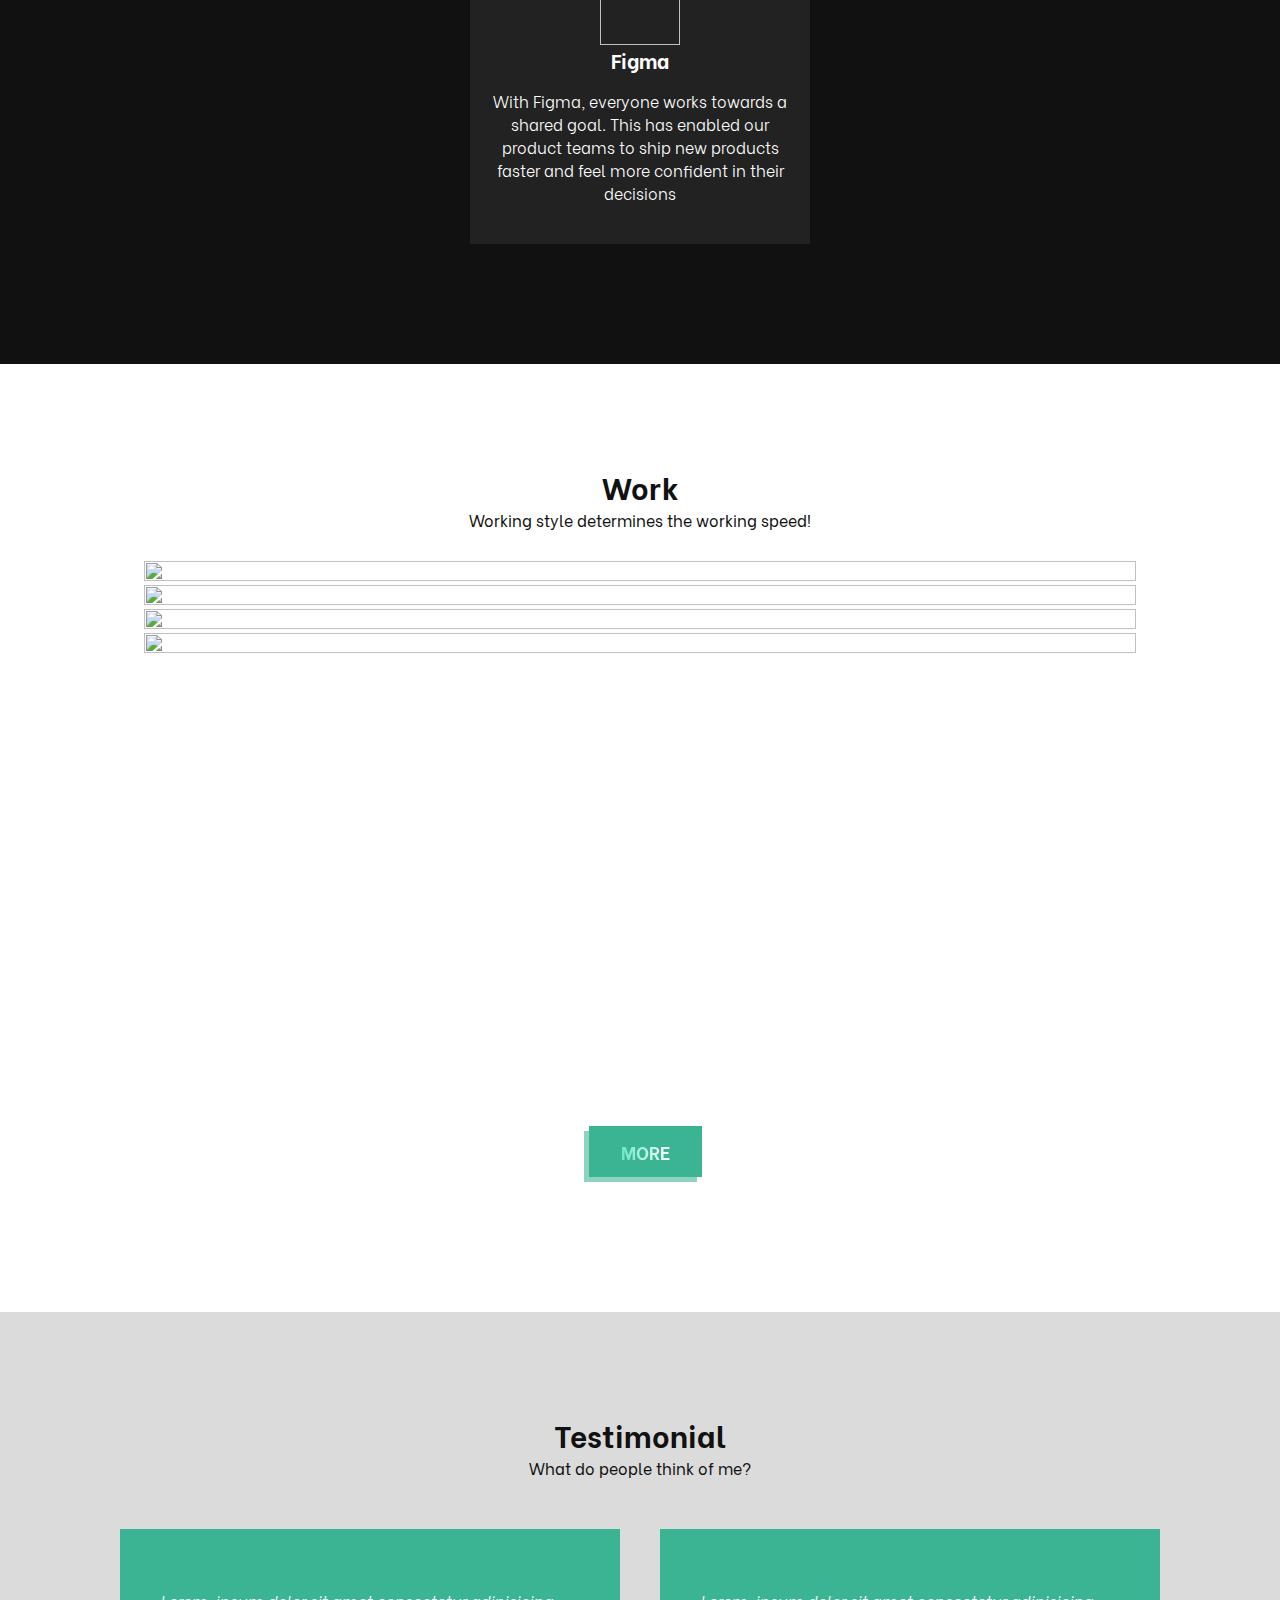
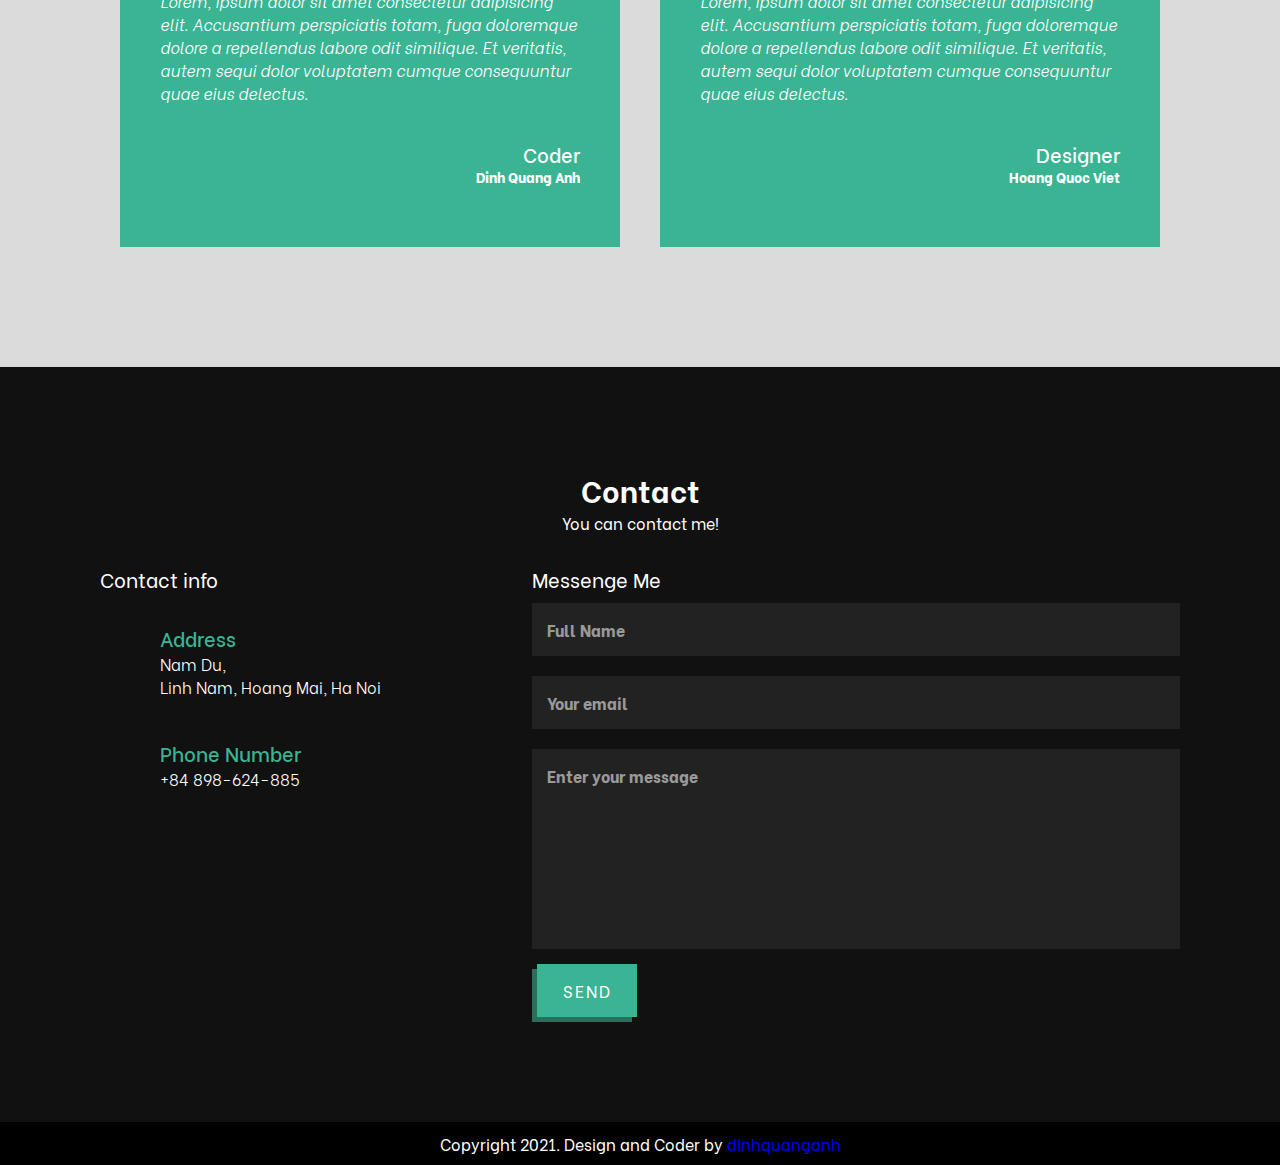
==== commit 8fa76d8e: ".hot fix style" ====
--- a/index.html
+++ b/index.html
@@ -58,15 +58,18 @@
 		<!-- BANNER -------------------------------------------------------------------------------------------------------->
 		<section class="banner" id="home">
 			<div class="text-box">
-				<div class="context">
-					<span id="typed1"></span>
-				</div>
-				<div class="context">
-					<span id="typed2"></span>
-				</div>
-				<div class="context">
-					<span id="typed3" style="line-height: 50px"></span>
-				</div>
+				<div class="context-typing">
+					<div class="context">
+						<span id="typed1"></span>
+					</div>
+					<div class="context">
+						<span id="typed2"></span>
+					</div>
+					<div class="context">
+						<span id="typed3" style="line-height: 50px"></span>
+					</div>
+				</div>
+
 				<div class="btn">
 					<a href="#about">About Me</a>
 				</div>
@@ -83,21 +86,24 @@
 			</div>
 			<div class="content">
 				<div class="content-box w50">
-					<h3>I'm a Front End Web Developer.</h3>
-					<p>
-						I live and work in Hanoi. At my day job, I develop the
-						interface of websites. In my free time, I also work as a
-						freelancer. <br /><br />
-						Before that, I studied information technology in a
-						university. With the ability to self-study and self-study,
-						I was able to work earlier than friends in the same
-						industry.
-						<br /><br />
-						While my focus is mobile-first responsive websites with
-						HTML, JavaScript , I’ve also worked with Python, it's
-						really wonderful =)))
-						<br /><br />
-						Just the way you are and trust your brain!
+					<h3>I'm Front End Web Developer.</h3>
+					<p>
+						Hi, I'm <strong>Quang Anh</strong> from Vietnam. <br />
+						At the present, I am student with a strong interest in
+						<strong>Web development</strong>. The way the library and
+						framework I use to build the website is
+						<strong>Reactjs</strong>, <strong> Nodejs</strong>,
+						<strong> Nextjs</strong>, <strong> TailwindCSS</strong>,
+						<strong> Bootstrap</strong> and I can also design pretty
+						web interfaces myself. <br />
+						In addition, I also like games, book, or blogs about
+						technology. <br />
+						I like staying alone and occasionally I retreat into my
+						shell. But at the same time I like my friends, I like to
+						laugh and joke with them because i have a sense of humour.
+						It means I understand humour and appreciate it.
+						<br />
+						<strong>Have a nice day.</strong>
 					</p>
 				</div>
 				<div class="w50">
--- a/assets/css/style.css
+++ b/assets/css/style.css
@@ -88,9 +88,11 @@
 	padding: 0;
 	box-sizing: border-box;
 	font-family: 'Be2021', sans-serif;
-	font-weight: 500;
 	position: relative;
 	scroll-behavior: smooth;
+}
+body {
+	font-weight: 500;
 }
 body::-webkit-scrollbar {
 	width: 0;
@@ -350,6 +352,9 @@
 .banner .text-box {
 	position: relative;
 	z-index: 2;
+}
+.context-typing {
+	height: 220px;
 }
 .context {
 	display: flex;
@@ -458,6 +463,9 @@
 	margin-bottom: 10px;
 	font-weight: 600;
 }
+.content-box strong {
+	display: inline-block;
+}
 .w50 {
 	min-width: 50%;
 }
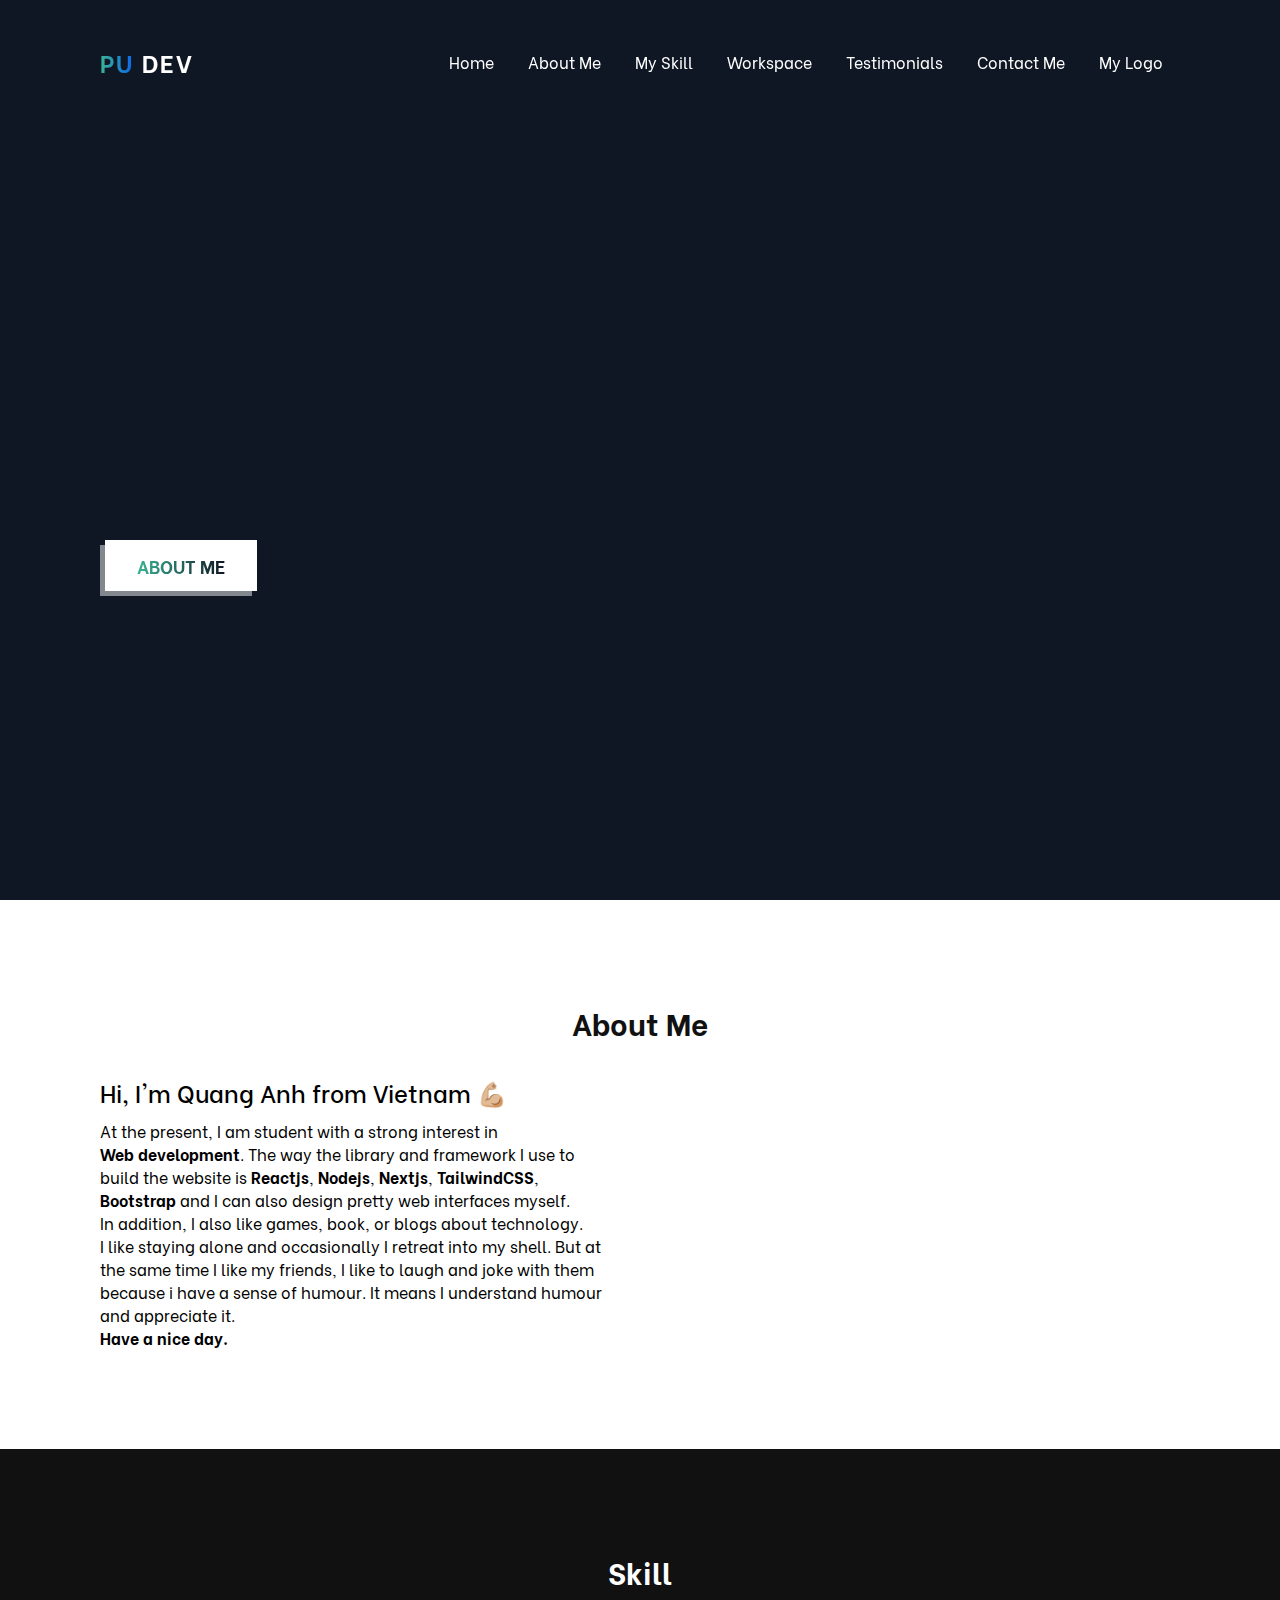
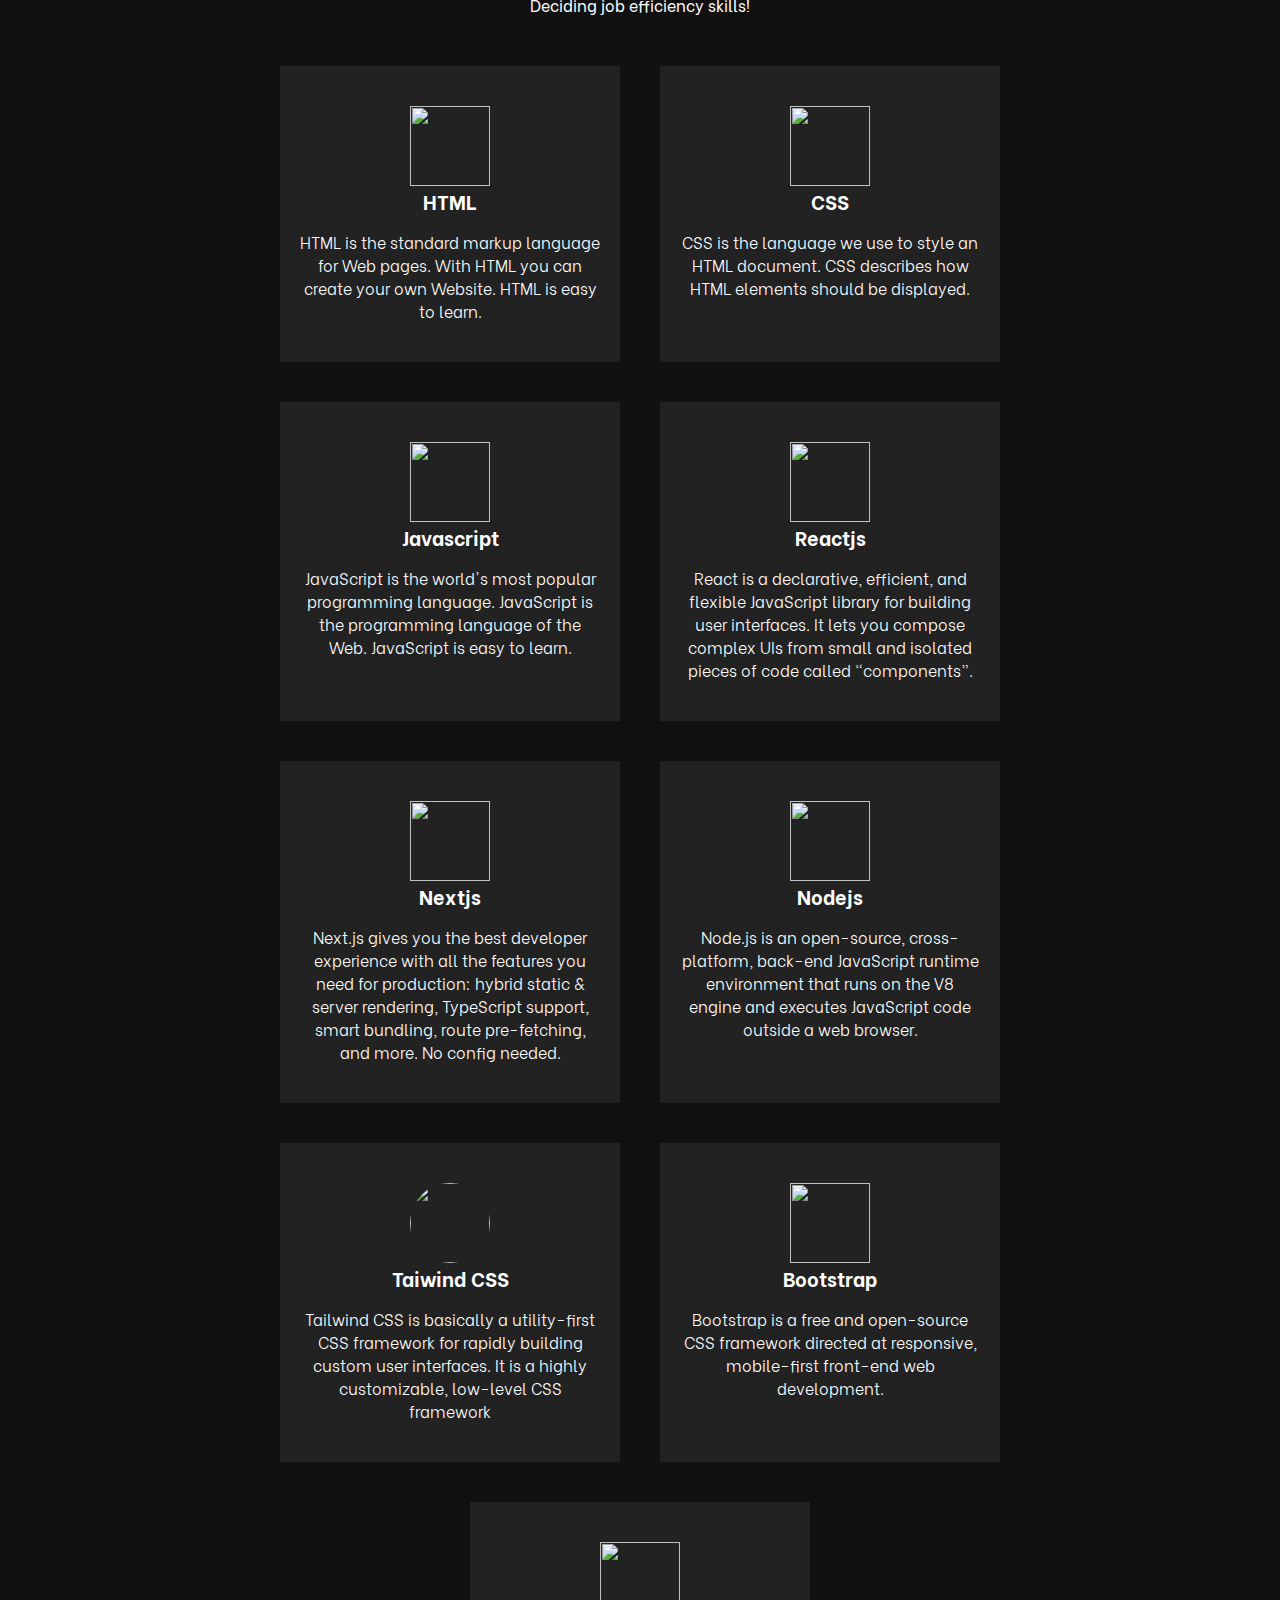
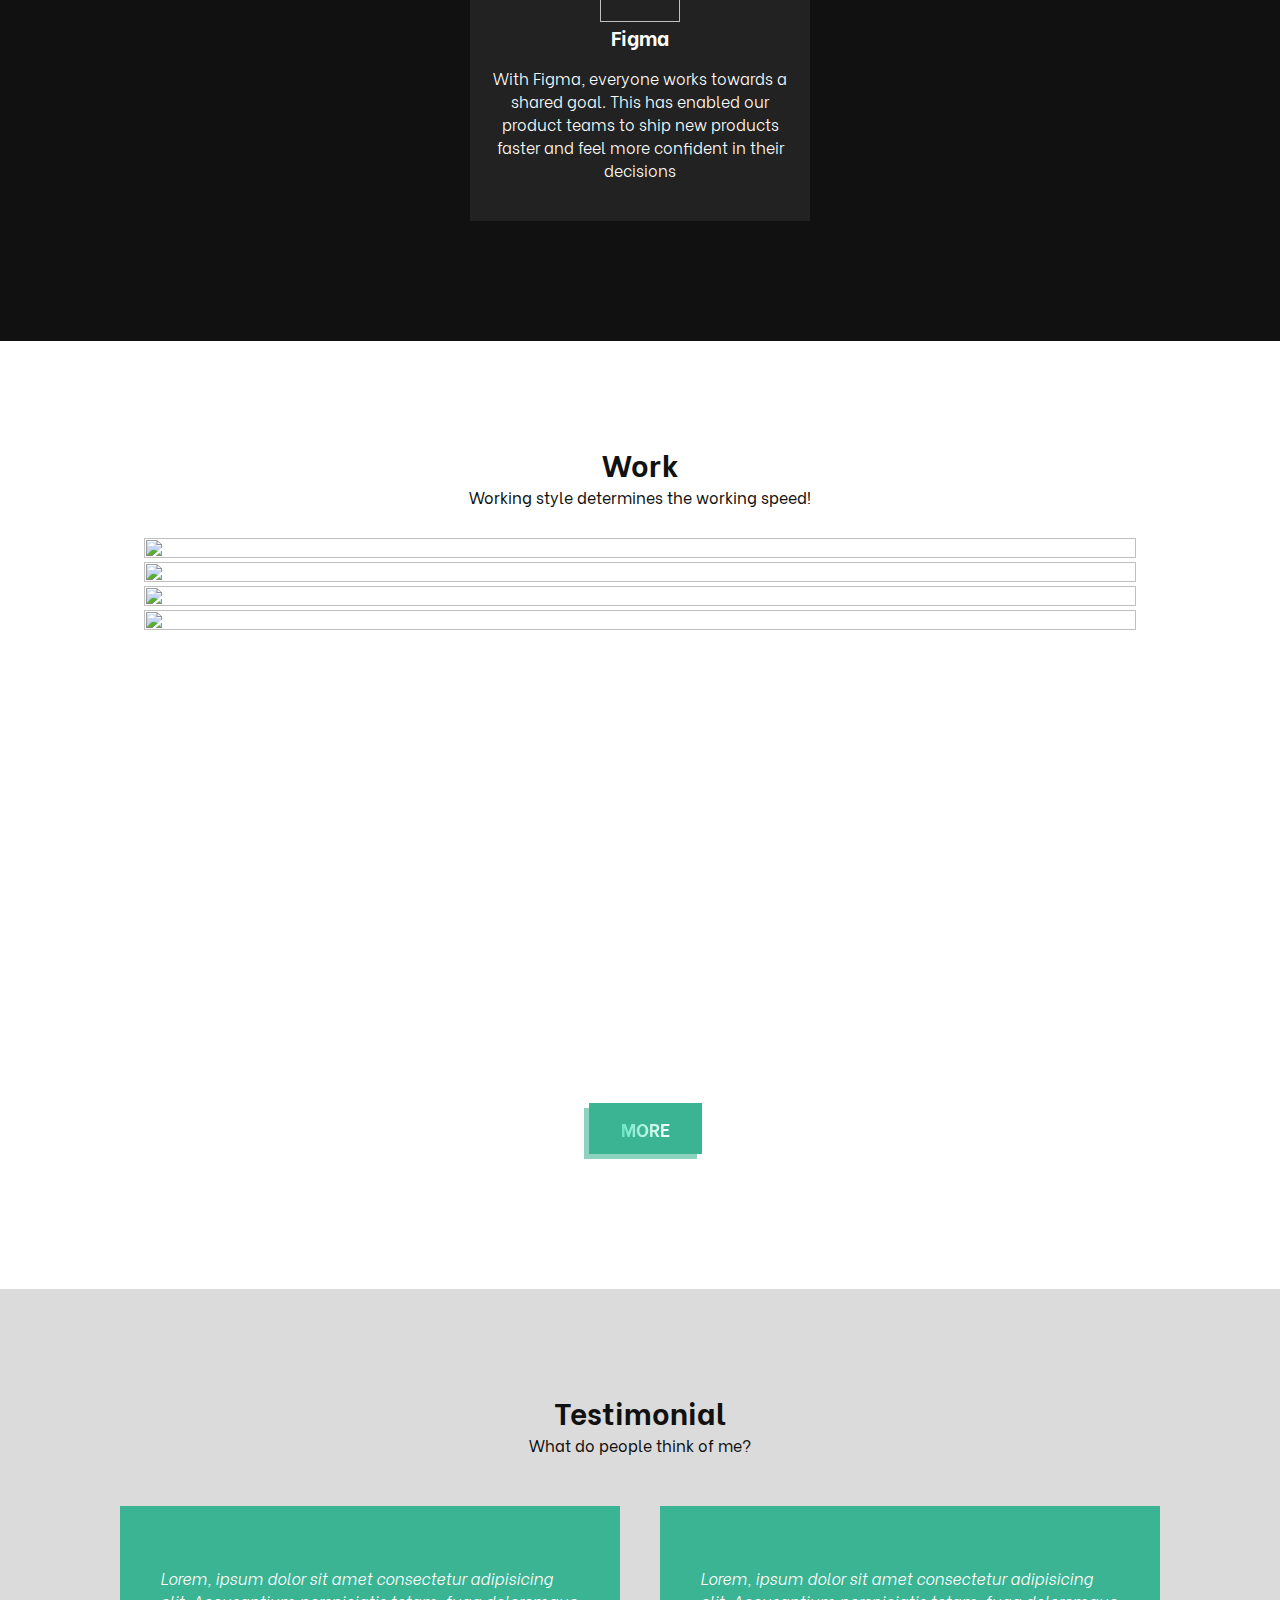
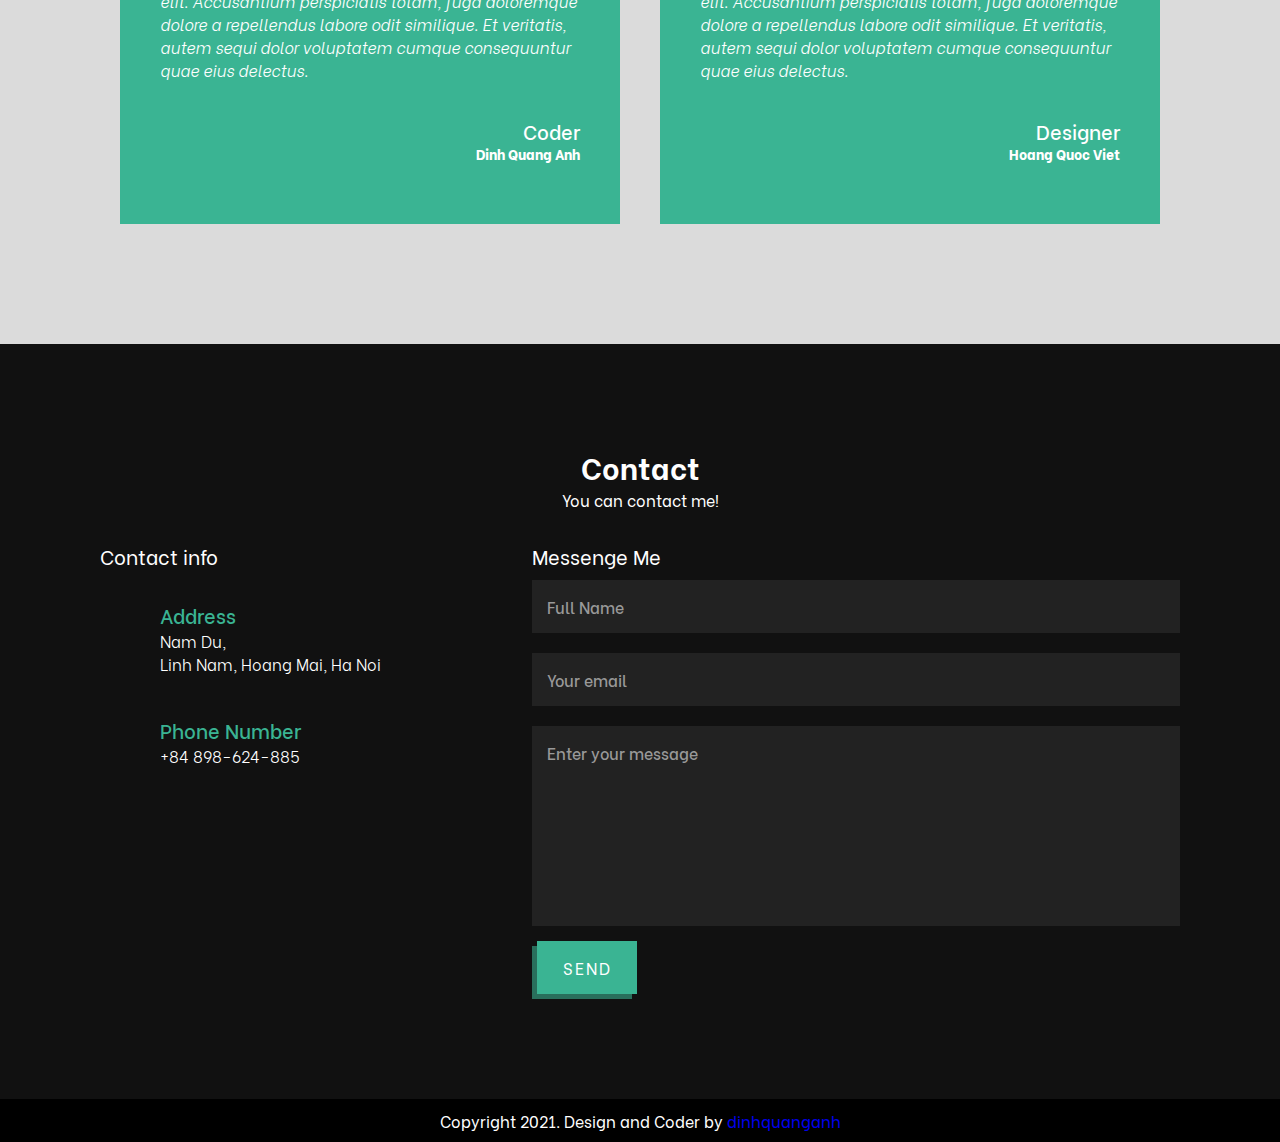
==== commit a84738c7: ".fe: update theme" ====
--- a/index.html
+++ b/index.html
@@ -41,15 +41,17 @@
 			<div class="toggle"></div>
 			<ul class="menu">
 				<li><a href="#home" onclick="toggleMenu()">Home</a></li>
-				<li><a href="#about" onclick="toggleMenu()">About</a></li>
-				<li><a href="#skill" onclick="toggleMenu()">Skill</a></li>
-				<li><a href="#work" onclick="toggleMenu()">Work</a></li>
+				<li><a href="#about" onclick="toggleMenu()">About Me</a></li>
+				<li><a href="#skill" onclick="toggleMenu()">My Skill</a></li>
+				<li><a href="#work" onclick="toggleMenu()">Workspace</a></li>
 				<li>
 					<a href="#testimonials" onclick="toggleMenu()"
 						>Testimonials</a
 					>
 				</li>
-				<li><a href="#contact" onclick="toggleMenu()">Contact</a></li>
+				<li>
+					<a href="#contact" onclick="toggleMenu()">Contact Me</a>
+				</li>
 				<li><a href="./logo.html">My Logo</a></li>
 			</ul>
 		</header>
@@ -86,9 +88,8 @@
 			</div>
 			<div class="content">
 				<div class="content-box w50">
-					<h3>I'm Front End Web Developer.</h3>
-					<p>
-						Hi, I'm <strong>Quang Anh</strong> from Vietnam. <br />
+					<h3>Hi, I'm Quang Anh from Vietnam 💪🏼</h3>
+					<p>
 						At the present, I am student with a strong interest in
 						<strong>Web development</strong>. The way the library and
 						framework I use to build the website is
--- a/assets/css/style.css
+++ b/assets/css/style.css
@@ -319,26 +319,44 @@
 header ul li {
 	position: relative;
 	list-style: none;
+	margin: 0 17px;
+}
+header ul li::before {
+	content: '';
+	position: absolute;
+	bottom: 0;
+	left: 0;
+	width: 0;
+	height: 2px;
+	background: linear-gradient(to left, #3ab493 0%, #fff 100%);
+	opacity: 0;
+	visibility: hidden;
+	border-radius: 2px;
+	transition: all 0.3s linear;
 }
 header ul li a {
 	position: relative;
 	display: inline-block;
-	margin: 0 15px;
-	padding: 10px;
+	padding: 10px 0;
 	color: #fff;
 	text-decoration: none;
 	transition: 0.5s;
 	border-radius: 2px;
 	white-space: nowrap;
 }
-header ul li a:hover,
-header ul li a:active {
-	transition: 0.5s;
-	background: yellowgreen;
-}
 header.sticky ul li a {
 	color: #111;
 }
+header ul li:hover::before {
+	width: 100%;
+	opacity: 1;
+	visibility: visible;
+}
+
+header ul li:hover a {
+	color: #3ab493;
+}
+
 /* --------------------------------BANNER */
 .banner {
 	position: relative;
@@ -615,6 +633,7 @@
 	outline: none;
 	background: #222;
 	color: white;
+	font-weight: 600;
 }
 .form-box form textarea {
 	min-height: 200px;
@@ -770,13 +789,14 @@
 	.menu.active {
 		right: 0;
 	}
+	header ul li {
+		width: max-content;
+		margin: 0 auto;
+	}
 	header ul li a {
 		color: #111;
 		font-size: 24px;
 		margin: 10px;
-	}
-	header ul li a:active {
-		background: yellowgreen;
 	}
 	header.sticky .toggle {
 		filter: invert(0);
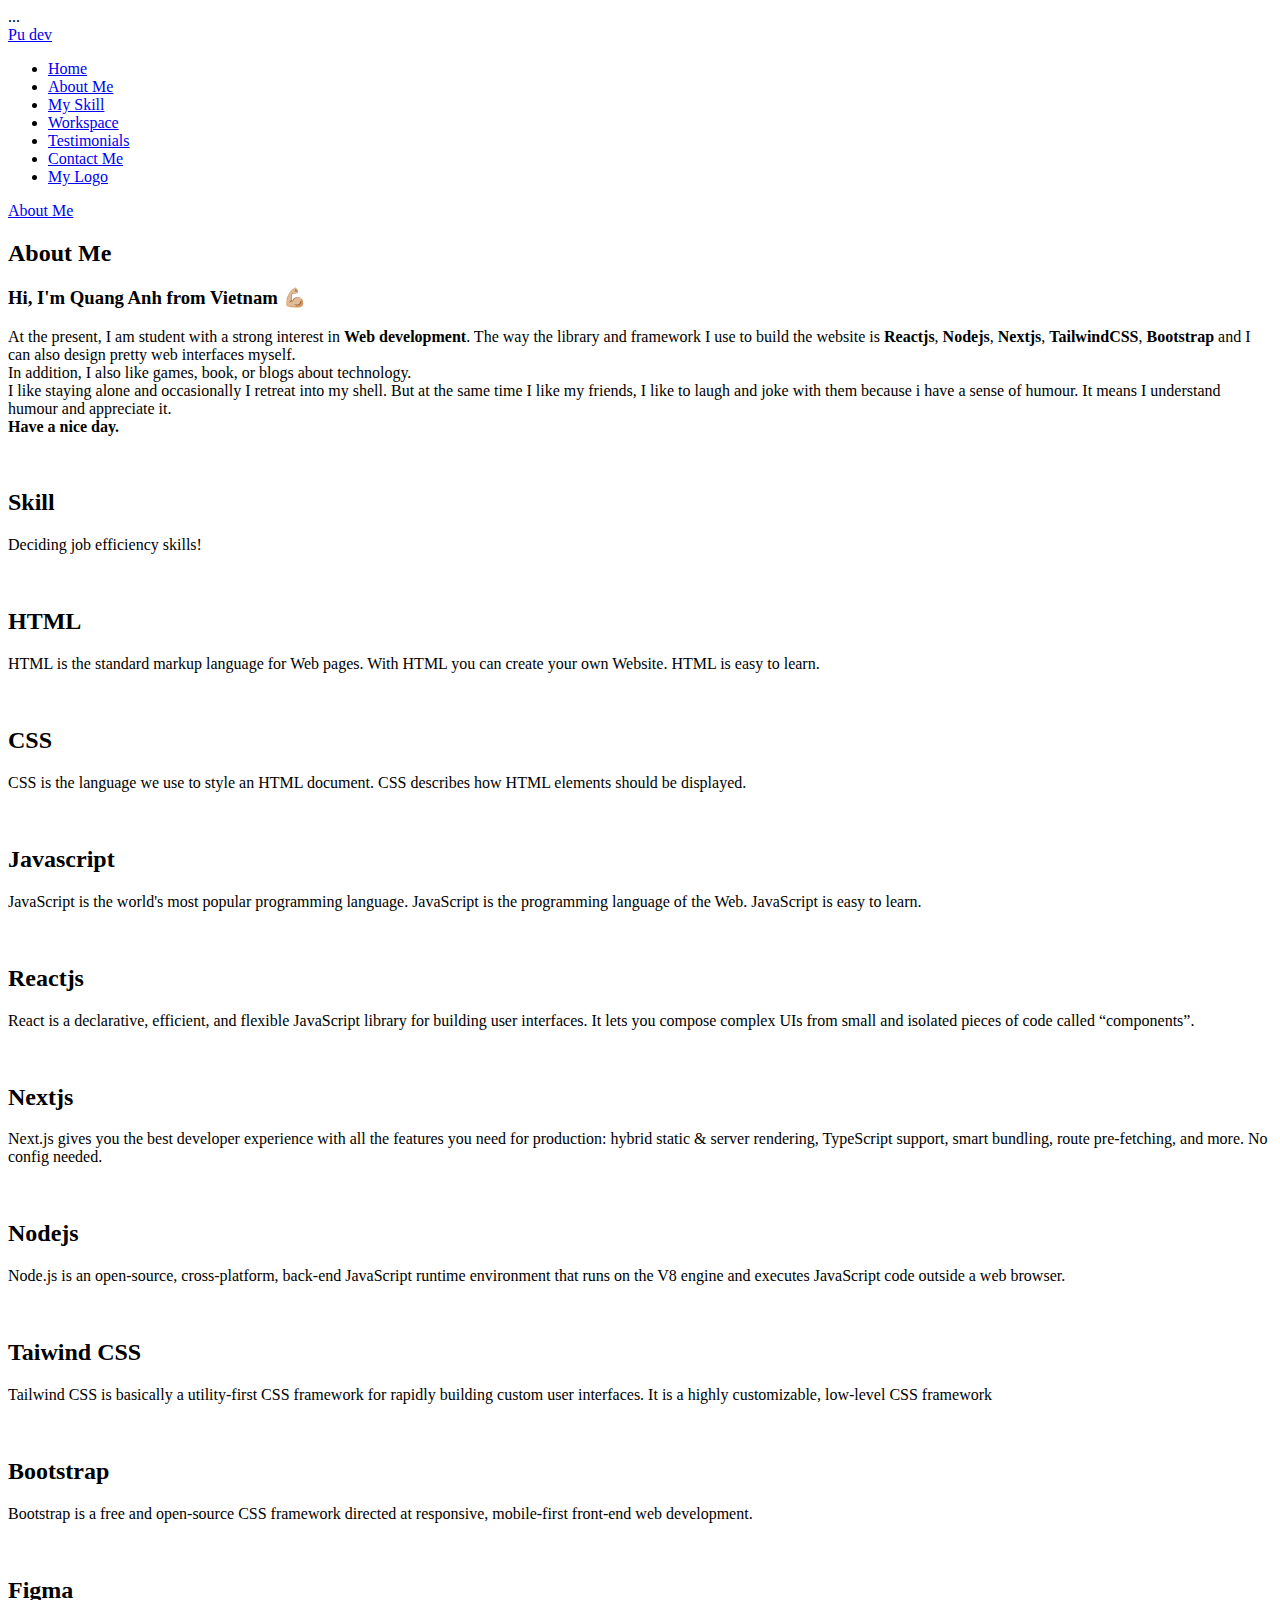
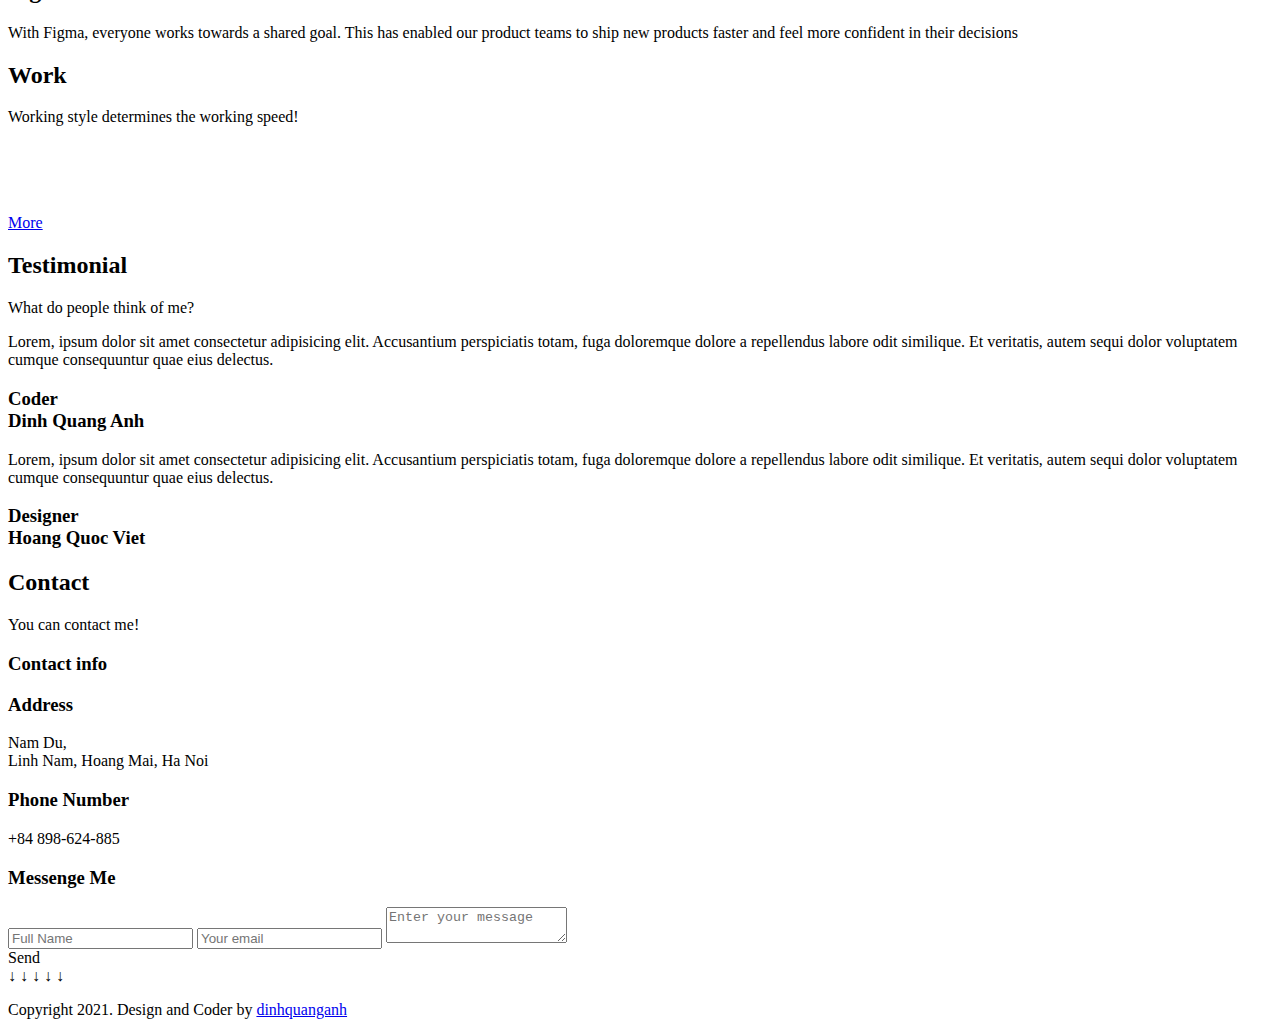
==== commit d9888d8b: ".fe: update theme" ====
--- a/index.html
+++ b/index.html
@@ -12,7 +12,33 @@
 			type="image/svg"
 			href="assets/img/logo.svg"
 		/>
-
+		<meta name="google" content="notranslate" />
+		<meta
+			name="google-site-verification"
+			content="imdZG036gDSCGp-EMj-akbZ0xKmgnHoZxuvc6RjVq7Y"
+		/>
+		<meta
+			name="description"
+			content="Hi, guys. I'm dinhquanganh. I'm front-end web developer"
+		/>
+		<meta
+			property="og:url"
+			content="https://dinhquanganh.pages.dev"
+		/>
+		<meta property="og:type" content="article" />
+		<meta
+			property="og:title"
+			content="Đinh Quang Anh Developer || Portfolio"
+		/>
+		<meta
+			property="og:description"
+			content="Hi, guys. I'm dinhquanganh. I'm front-end web developer"
+			data-react-helmet="true"
+		/>
+		<meta
+			property="og:image"
+			content="https://dinhquanganh.pages.dev/assets/img/logo-head.png"
+		/>
 		<link
 			rel="stylesheet"
 			href="./assets/library/fontawesome-free-5.15.4-web/css/all.min.css"
@@ -21,12 +47,8 @@
 			rel="stylesheet"
 			href="./assets/library/swiper/swiper-bundle.min.css"
 		/>
-		<link
-			rel="stylesheet"
-			href="./assets/library/paeu-lib/paeu-button.css"
-		/>
-
-		<link rel="stylesheet" href="./assets/css/style.css" />
+		<link rel="stylesheet" href="./assets/css/cursor.css" />
+		<link rel="stylesheet" href="./assets/css/style.min.css" />
 	</head>
 
 	<body>
@@ -84,7 +106,7 @@
 		<!-- ABOUT -------------------------------------------------------------------------------------------------------->
 		<section class="about" id="about">
 			<div class="heading">
-				<h2>About Me</h2>
+				<h2 id="test">About Me</h2>
 			</div>
 			<div class="content">
 				<div class="content-box w50">
@@ -435,7 +457,7 @@
 				Copyright <i class="far fa-copyright"></i> 2021. Design and
 				Coder by
 				<a href="https://www.facebook.com/pastetuaam" target="__blank"
-					><i class="fas fa-user-secret"></i> dinhquanganh</a
+					>dinhquanganh</a
 				>
 			</p>
 		</div>
@@ -507,9 +529,10 @@
 					smartBackspace: true
 				});
 			}
+			console.log(screen.width);
+			console.log(screen.height);
 		</script>
-		<script src="./assets/library/paeu-lib/paeu-button.js"></script>
-		<script src="./assets/script/firebase/contact.js"></script>
-		<script src="./assets/script/script.js"></script>
+		<script src="./assets/script/firebase/contact.min.js"></script>
+		<script src="./assets/script/script.min.js"></script>
 	</body>
 </html>
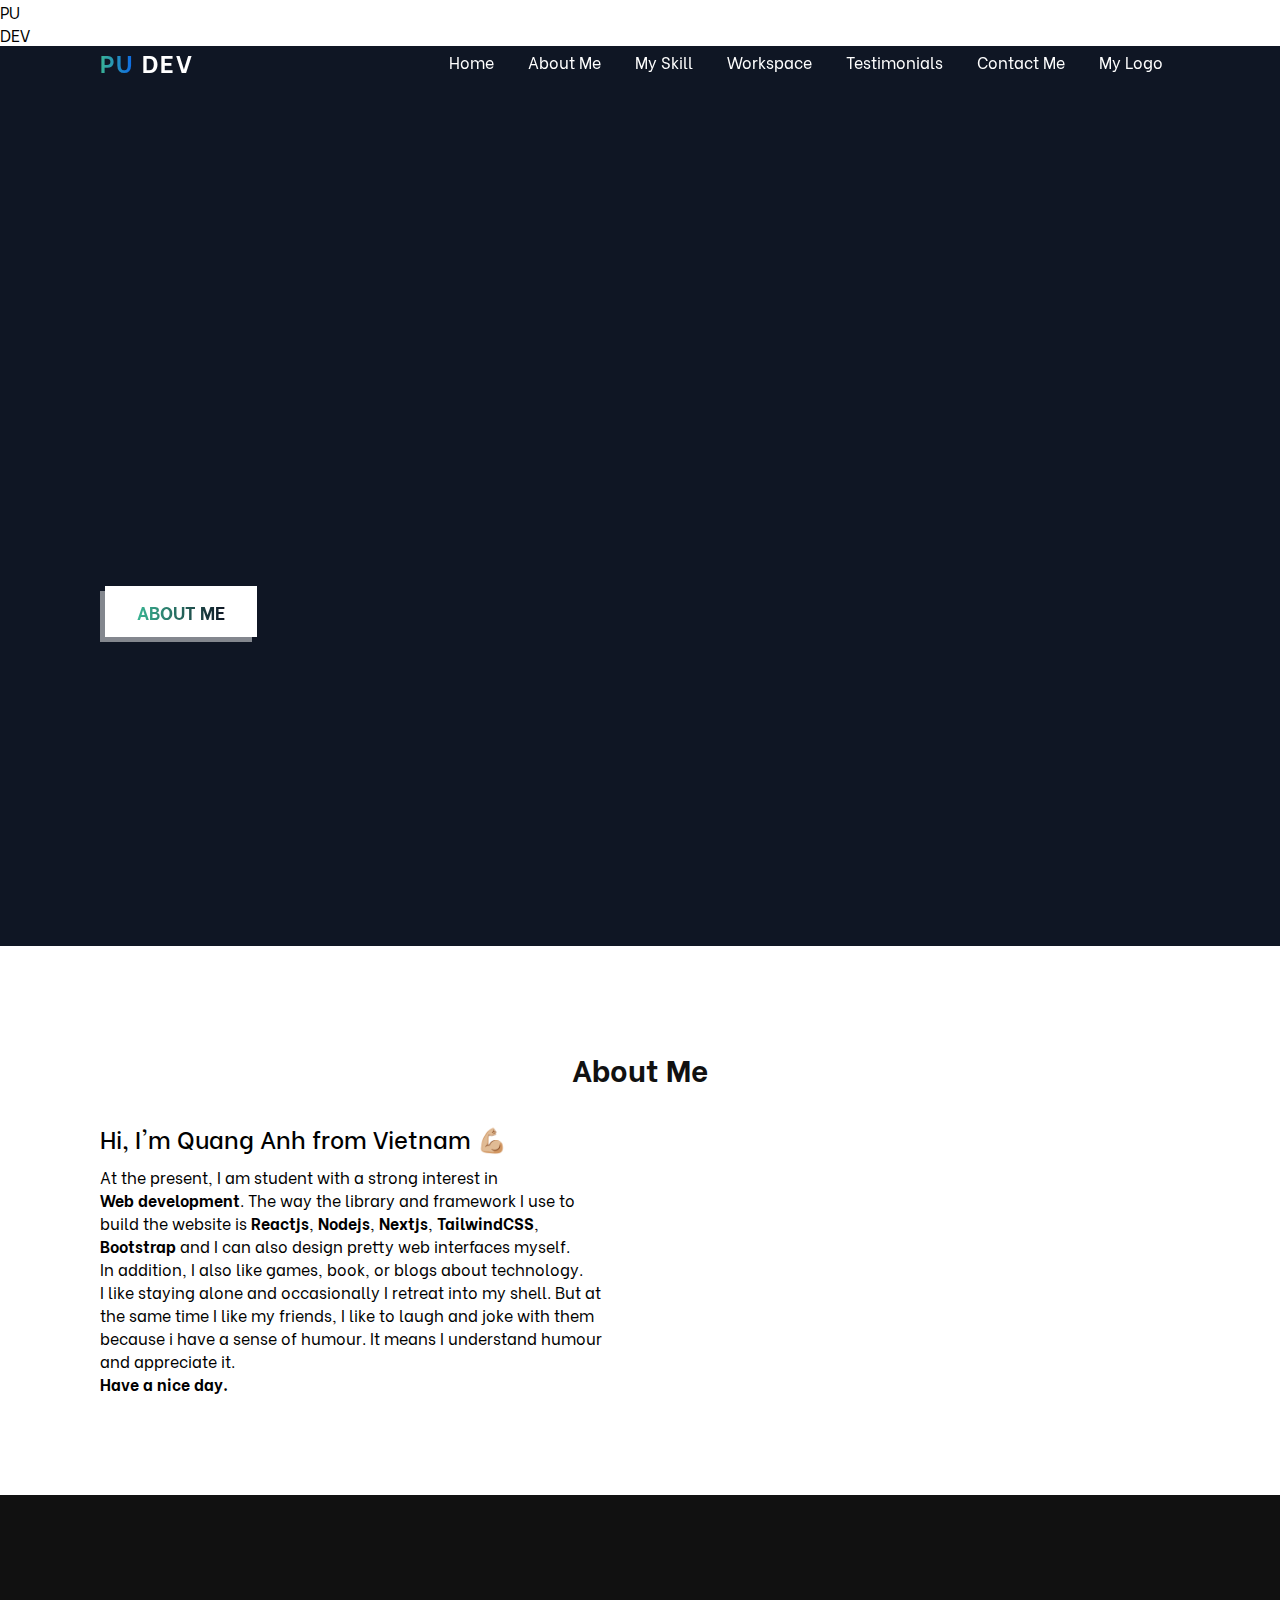
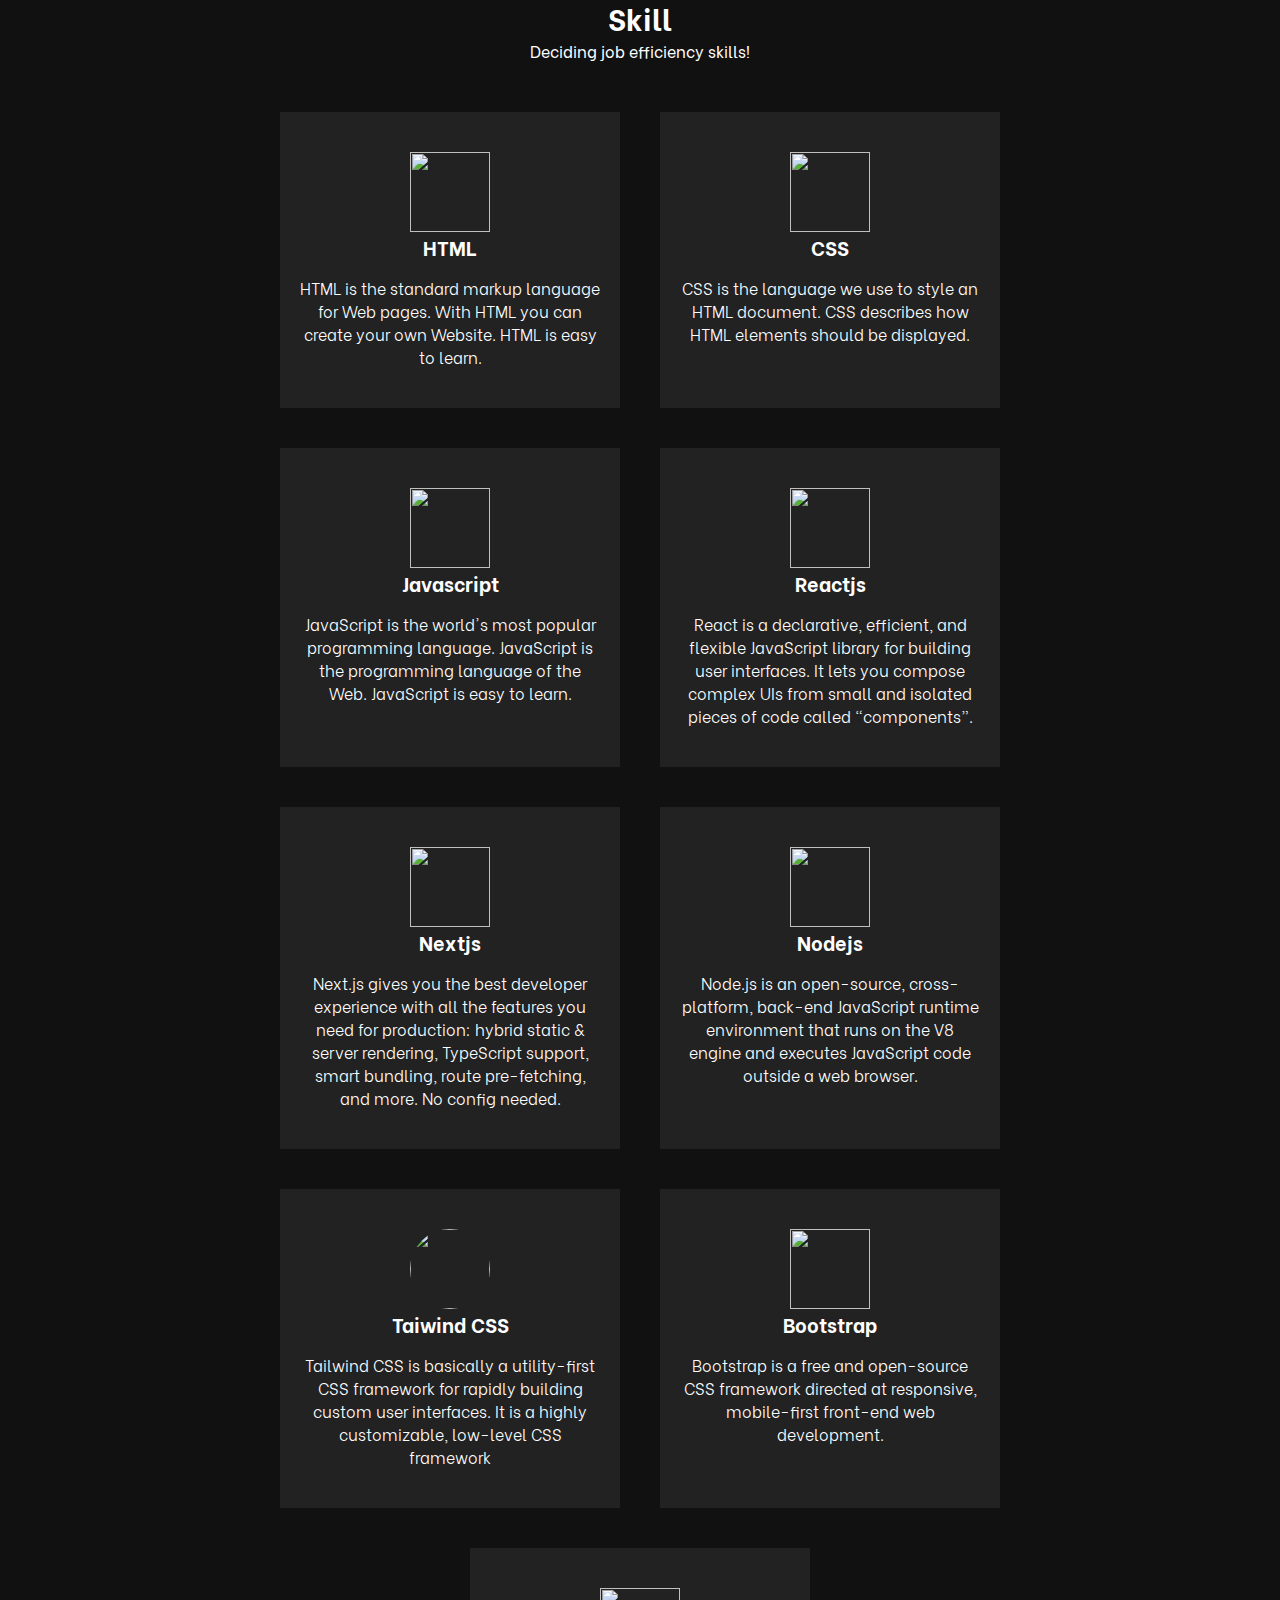
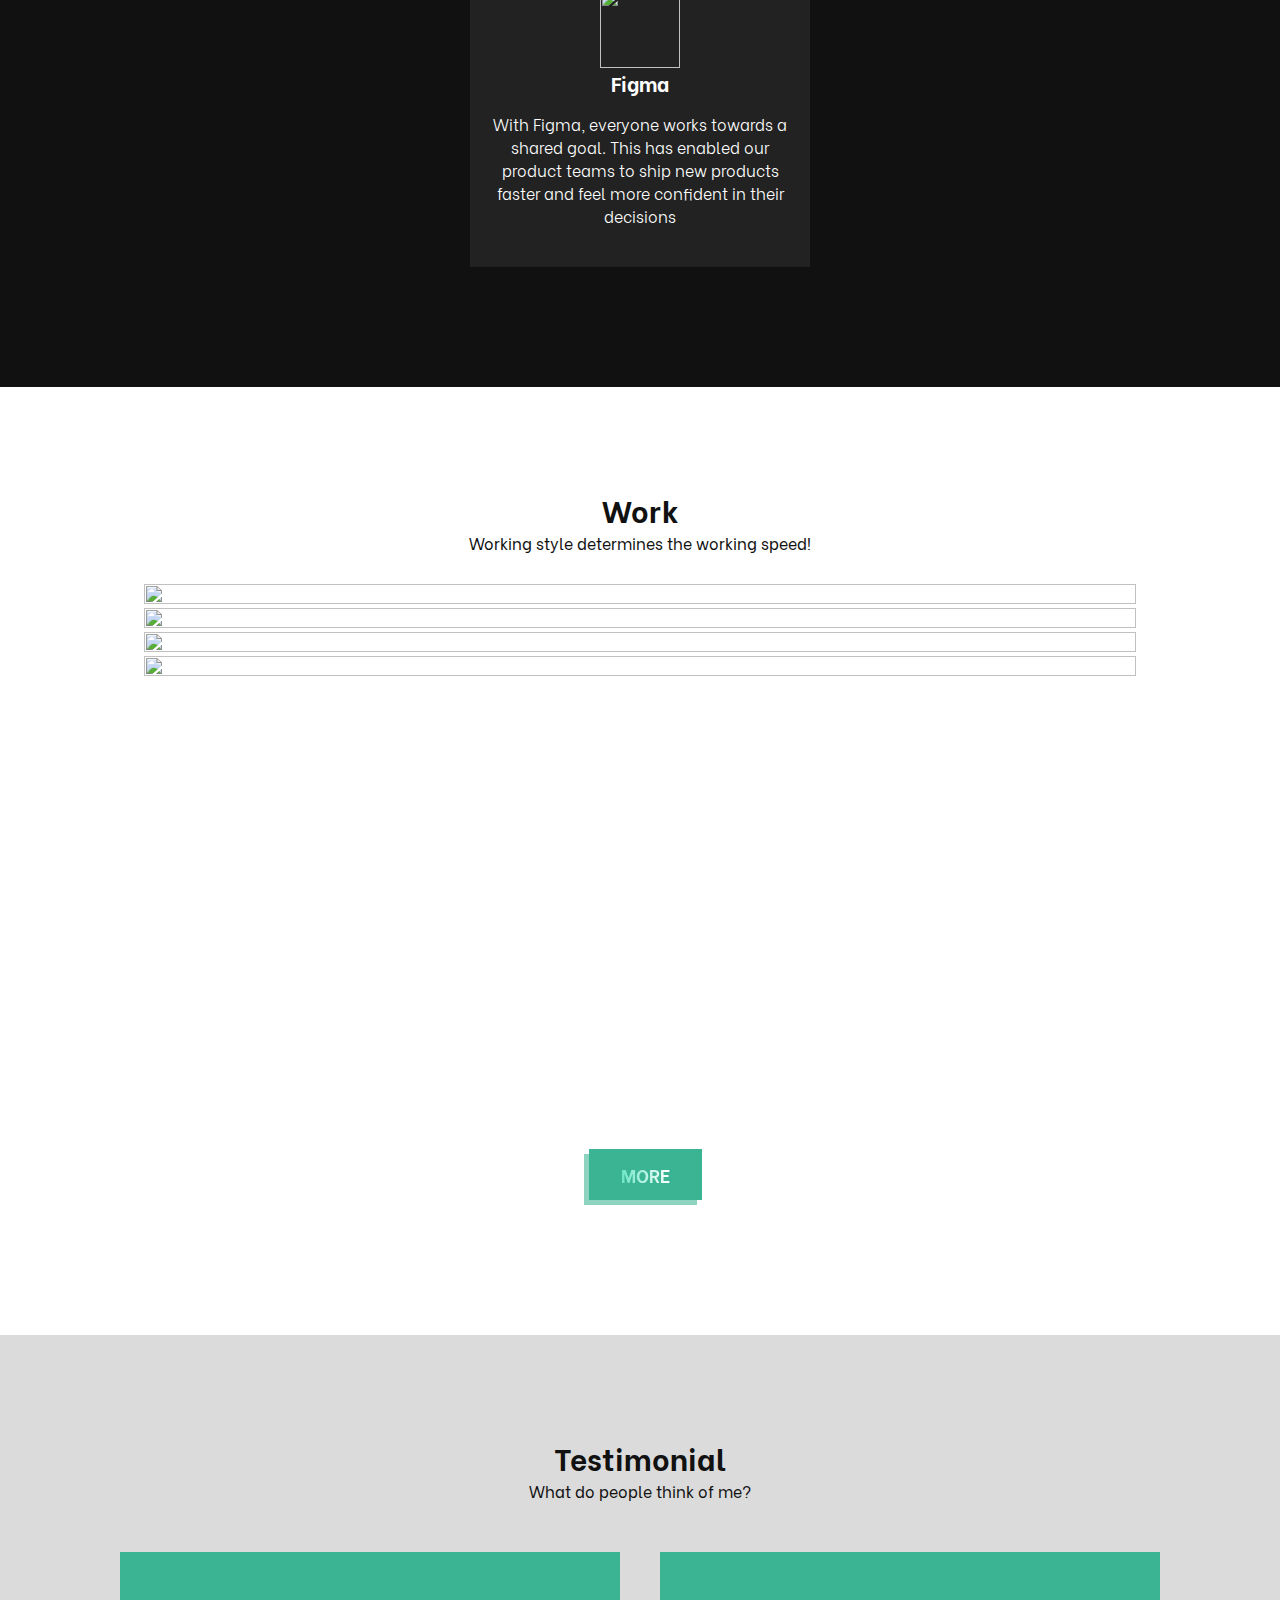
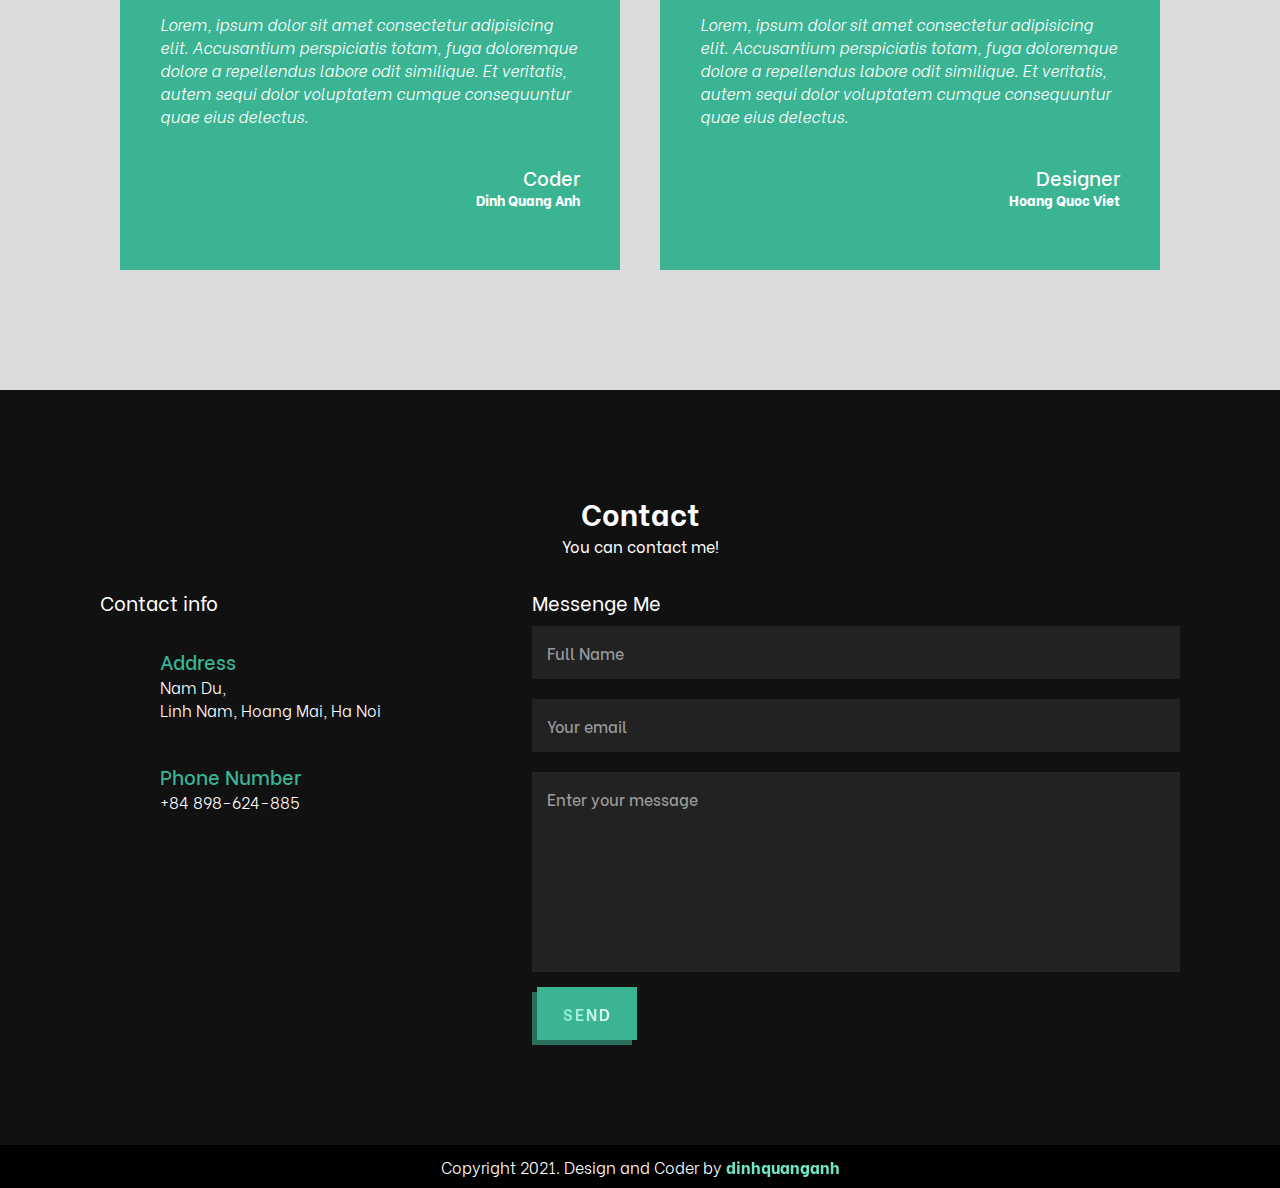
==== commit 788c422e: "test new domain" ====
--- a/index.html
+++ b/index.html
@@ -2,16 +2,9 @@
 <html lang="en">
 	<head>
 		<meta charset="UTF-8" />
-		<meta
-			name="viewport"
-			content="width=device-width, initial-scale=1.0"
-		/>
+		<meta name="viewport" content="width=device-width, initial-scale=1.0" />
 		<title>Đinh Quang Anh Developer</title>
-		<link
-			rel="shortcut icon"
-			type="image/svg"
-			href="assets/img/logo.svg"
-		/>
+		<link rel="shortcut icon" type="image/svg" href="assets/img/logo.svg" />
 		<meta name="google" content="notranslate" />
 		<meta
 			name="google-site-verification"
@@ -21,15 +14,9 @@
 			name="description"
 			content="Hi, guys. I'm dinhquanganh. I'm front-end web developer"
 		/>
-		<meta
-			property="og:url"
-			content="https://dinhquanganh.pages.dev"
-		/>
+		<meta property="og:url" content="https://dinhquanganh.pages.dev" />
 		<meta property="og:type" content="article" />
-		<meta
-			property="og:title"
-			content="Đinh Quang Anh Developer || Portfolio"
-		/>
+		<meta property="og:title" content="Đinh Quang Anh Developer || Portfolio" />
 		<meta
 			property="og:description"
 			content="Hi, guys. I'm dinhquanganh. I'm front-end web developer"
@@ -51,7 +38,13 @@
 		<link rel="stylesheet" href="./assets/css/style.min.css" />
 	</head>
 
-	<body>
+	<body class="load">
+		<div class="load-page">
+			<div class="logo">
+				<p>PU</p>
+				<p>DEV</p>
+			</div>
+		</div>
 		<!-- TOAST ------------------------------------------------------------------------------------------------------ -->
 		<div id="toast">
 			<div id="img"></div>
@@ -60,16 +53,26 @@
 		<!-- NAVBAR -------------------------------------------------------------------------------------------------------->
 		<header>
 			<a href="#home" class="logo"><span>Pu </span>dev</a>
-			<div class="toggle"></div>
+			<div class="toggle">
+				<svg width="40" height="40" viewBox="0 0 100 100">
+					<path
+						class="line line1"
+						d="M 20,29.000046 H 80.000231 C 80.000231,29.000046 94.498839,28.817352 94.532987,66.711331 94.543142,77.980673 90.966081,81.670246 85.259173,81.668997 79.552261,81.667751 75.000211,74.999942 75.000211,74.999942 L 25.000021,25.000058"
+					/>
+					<path class="line line2" d="M 20,50 H 80" />
+					<path
+						class="line line3"
+						d="M 20,70.999954 H 80.000231 C 80.000231,70.999954 94.498839,71.182648 94.532987,33.288669 94.543142,22.019327 90.966081,18.329754 85.259173,18.331003 79.552261,18.332249 75.000211,25.000058 75.000211,25.000058 L 25.000021,74.999942"
+					/>
+				</svg>
+			</div>
 			<ul class="menu">
 				<li><a href="#home" onclick="toggleMenu()">Home</a></li>
 				<li><a href="#about" onclick="toggleMenu()">About Me</a></li>
 				<li><a href="#skill" onclick="toggleMenu()">My Skill</a></li>
 				<li><a href="#work" onclick="toggleMenu()">Workspace</a></li>
 				<li>
-					<a href="#testimonials" onclick="toggleMenu()"
-						>Testimonials</a
-					>
+					<a href="#testimonials" onclick="toggleMenu()">Testimonials</a>
 				</li>
 				<li>
 					<a href="#contact" onclick="toggleMenu()">Contact Me</a>
@@ -113,18 +116,17 @@
 					<h3>Hi, I'm Quang Anh from Vietnam 💪🏼</h3>
 					<p>
 						At the present, I am student with a strong interest in
-						<strong>Web development</strong>. The way the library and
-						framework I use to build the website is
-						<strong>Reactjs</strong>, <strong> Nodejs</strong>,
-						<strong> Nextjs</strong>, <strong> TailwindCSS</strong>,
-						<strong> Bootstrap</strong> and I can also design pretty
-						web interfaces myself. <br />
-						In addition, I also like games, book, or blogs about
-						technology. <br />
-						I like staying alone and occasionally I retreat into my
-						shell. But at the same time I like my friends, I like to
-						laugh and joke with them because i have a sense of humour.
-						It means I understand humour and appreciate it.
+						<strong>Web development</strong>. The way the library and framework
+						I use to build the website is <strong>Reactjs</strong>,
+						<strong> Nodejs</strong>, <strong> Nextjs</strong>,
+						<strong> TailwindCSS</strong>, <strong> Bootstrap</strong> and I can
+						also design pretty web interfaces myself. <br />
+						In addition, I also like games, book, or blogs about technology.
+						<br />
+						I like staying alone and occasionally I retreat into my shell. But
+						at the same time I like my friends, I like to laugh and joke with
+						them because i have a sense of humour. It means I understand humour
+						and appreciate it.
 						<br />
 						<strong>Have a nice day.</strong>
 					</p>
@@ -149,9 +151,8 @@
 					</div>
 					<h2>HTML</h2>
 					<p>
-						HTML is the standard markup language for Web pages. With
-						HTML you can create your own Website. HTML is easy to
-						learn.
+						HTML is the standard markup language for Web pages. With HTML you
+						can create your own Website. HTML is easy to learn.
 					</p>
 				</div>
 				<div class="skill-box">
@@ -161,8 +162,8 @@
 
 					<h2>CSS</h2>
 					<p>
-						CSS is the language we use to style an HTML document. CSS
-						describes how HTML elements should be displayed.
+						CSS is the language we use to style an HTML document. CSS describes
+						how HTML elements should be displayed.
 					</p>
 				</div>
 				<div class="skill-box">
@@ -172,9 +173,9 @@
 
 					<h2>Javascript</h2>
 					<p>
-						JavaScript is the world's most popular programming
-						language. JavaScript is the programming language of the
-						Web. JavaScript is easy to learn.
+						JavaScript is the world's most popular programming language.
+						JavaScript is the programming language of the Web. JavaScript is
+						easy to learn.
 					</p>
 				</div>
 				<div class="skill-box">
@@ -184,10 +185,9 @@
 
 					<h2>Reactjs</h2>
 					<p>
-						React is a declarative, efficient, and flexible JavaScript
-						library for building user interfaces. It lets you compose
-						complex UIs from small and isolated pieces of code called
-						“components”.
+						React is a declarative, efficient, and flexible JavaScript library
+						for building user interfaces. It lets you compose complex UIs from
+						small and isolated pieces of code called “components”.
 					</p>
 				</div>
 				<div class="skill-box">
@@ -196,10 +196,10 @@
 					</div>
 					<h2>Nextjs</h2>
 					<p>
-						Next.js gives you the best developer experience with all
-						the features you need for production: hybrid static &
-						server rendering, TypeScript support, smart bundling,
-						route pre-fetching, and more. No config needed.
+						Next.js gives you the best developer experience with all the
+						features you need for production: hybrid static & server rendering,
+						TypeScript support, smart bundling, route pre-fetching, and more. No
+						config needed.
 					</p>
 				</div>
 				<div class="skill-box">
@@ -208,9 +208,9 @@
 					</div>
 					<h2>Nodejs</h2>
 					<p>
-						Node.js is an open-source, cross-platform, back-end
-						JavaScript runtime environment that runs on the V8 engine
-						and executes JavaScript code outside a web browser.
+						Node.js is an open-source, cross-platform, back-end JavaScript
+						runtime environment that runs on the V8 engine and executes
+						JavaScript code outside a web browser.
 					</p>
 				</div>
 				<div class="skill-box">
@@ -223,9 +223,9 @@
 					</div>
 					<h2>Taiwind CSS</h2>
 					<p>
-						Tailwind CSS is basically a utility-first CSS framework
-						for rapidly building custom user interfaces. It is a
-						highly customizable, low-level CSS framework
+						Tailwind CSS is basically a utility-first CSS framework for rapidly
+						building custom user interfaces. It is a highly customizable,
+						low-level CSS framework
 					</p>
 				</div>
 				<div class="skill-box">
@@ -234,8 +234,8 @@
 					</div>
 					<h2>Bootstrap</h2>
 					<p>
-						Bootstrap is a free and open-source CSS framework directed
-						at responsive, mobile-first front-end web development.
+						Bootstrap is a free and open-source CSS framework directed at
+						responsive, mobile-first front-end web development.
 					</p>
 				</div>
 				<div class="skill-box">
@@ -244,9 +244,9 @@
 					</div>
 					<h2>Figma</h2>
 					<p>
-						With Figma, everyone works towards a shared goal. This has
-						enabled our product teams to ship new products faster and
-						feel more confident in their decisions
+						With Figma, everyone works towards a shared goal. This has enabled
+						our product teams to ship new products faster and feel more
+						confident in their decisions
 					</p>
 				</div>
 			</div>
@@ -310,20 +310,18 @@
 				<div class="testimonials-box">
 					<p>
 						Lorem, ipsum dolor sit amet consectetur adipisicing elit.
-						Accusantium perspiciatis totam, fuga doloremque dolore a
-						repellendus labore odit similique. Et veritatis, autem
-						sequi dolor voluptatem cumque consequuntur quae eius
-						delectus.
+						Accusantium perspiciatis totam, fuga doloremque dolore a repellendus
+						labore odit similique. Et veritatis, autem sequi dolor voluptatem
+						cumque consequuntur quae eius delectus.
 					</p>
 					<h3>Coder<br /><span>Dinh Quang Anh</span></h3>
 				</div>
 				<div class="testimonials-box">
 					<p>
 						Lorem, ipsum dolor sit amet consectetur adipisicing elit.
-						Accusantium perspiciatis totam, fuga doloremque dolore a
-						repellendus labore odit similique. Et veritatis, autem
-						sequi dolor voluptatem cumque consequuntur quae eius
-						delectus.
+						Accusantium perspiciatis totam, fuga doloremque dolore a repellendus
+						labore odit similique. Et veritatis, autem sequi dolor voluptatem
+						cumque consequuntur quae eius delectus.
 					</p>
 					<h3>Designer<br /><span>Hoang Quoc Viet</span></h3>
 				</div>
@@ -361,23 +359,17 @@
 						</div>
 						<div class="box">
 							<div class="icon">
-								<a
-									href="mailto:dinhquanganhdev@gmail.com"
-									target="blank"
+								<a href="mailto:dinhquanganhdev@gmail.com" target="blank"
 									><i class="fab fa-google"></i
 								></a>
 							</div>
 							<div class="icon">
-								<a
-									href="https://www.facebook.com/pastetu"
-									target="blank"
+								<a href="https://www.facebook.com/pastetu" target="blank"
 									><i class="fab fa-facebook"></i
 								></a>
 							</div>
 							<div class="icon">
-								<a
-									href="https://github.com/dinhquanganh"
-									target="blank"
+								<a href="https://github.com/dinhquanganh" target="blank"
 									><i class="fab fa-github"></i
 								></a>
 							</div>
@@ -401,10 +393,7 @@
 							required
 							placeholder="Your email"
 						/>
-						<textarea
-							placeholder="Enter your message"
-							required
-						></textarea>
+						<textarea placeholder="Enter your message" required></textarea>
 						<div class="send-message">
 							<div id="send-message" class="elm-send">Send</div>
 							<div class="send-loading elm-send hidden">
@@ -454,8 +443,7 @@
 		<!-- COPYRIGHT -------------------------------------------------------------------------------------------------------->
 		<div class="copyright">
 			<p>
-				Copyright <i class="far fa-copyright"></i> 2021. Design and
-				Coder by
+				Copyright <i class="far fa-copyright"></i> 2021. Design and Coder by
 				<a href="https://www.facebook.com/pastetuaam" target="__blank"
 					>dinhquanganh</a
 				>
@@ -464,7 +452,7 @@
 		<!-- END COPYRIGHT -------------------------------------------------------------------------------------------------------->
 		<script src="./assets/library/swiper/swiper-bundle.min.js"></script>
 		<script>
-			var swiper = new Swiper('.swiper-work', {
+			let swiper = new Swiper('.swiper-work', {
 				spaceBetween: 30,
 				centeredSlides: true,
 				loop: true,
@@ -481,24 +469,47 @@
 		</script>
 		<script src="./assets/library/typed.js/typed.min.js"></script>
 		<script>
-			let typed1 = new Typed('#typed1', {
-				strings: [`<h2>Hi, guys</h2>`, `<h2>Hi, I'm <br />`],
-				typeSpeed: 100,
-				backSpeed: 10,
-				backDelay: 500,
-				startDelay: 1000,
-				cursorChar: '_',
-				loop: false,
-				smartBackspace: true,
-				onComplete: function (self) {
-					document.querySelector('#typed1').classList.add('finished');
-					typeRow2();
-				}
-			});
+			window.onload = () => {
+				setTimeout(() => {
+					window.scrollTo({ top: 0, left: 0, behavior: 'smooth' });
+					document.body.classList.remove('load');
+					document.body.classList.add('loaded');
+					window.scrollTo({ top: 0, left: 0, behavior: 'smooth' });
+				}, 2000);
+				setTimeout(() => {
+					typeRow1();
+				}, 3000);
+			};
+			function typeRow1() {
+				new Typed('#typed1', {
+					strings: [
+						`<h2>Hi there!</h2>`,
+						`<h2>Hi, I'm </h2>`,
+						`<h2>Hi, I'm. </h2>`,
+						`<h2>Hi, I'm.. </h2>`,
+						`<h2>Hi, I'm... </h2>`,
+						`<h2>Hi, I'm </h2>`
+					],
+					typeSpeed: 100,
+					backSpeed: 10,
+					backDelay: 500,
+					startDelay: 1000,
+					cursorChar: '_',
+					loop: false,
+					smartBackspace: true,
+					onComplete: function (self) {
+						document.querySelector('#typed1').classList.add('finished');
+						typeRow2();
+					}
+				});
+			}
 			function typeRow2() {
 				new Typed('#typed2', {
-					strings: [`<h2><span>dinhquanganh</span></h2>`],
-					typeSpeed: 50,
+					strings: [
+						`<h2><span>dinhquanganh :D</span></h2>`,
+						`<h2><span>dinhquanganh</span></h2>`
+					],
+					typeSpeed: 30,
 					backSpeed: 10,
 					backDelay: 500,
 					startDelay: 10,
@@ -507,9 +518,7 @@
 					loop: false,
 					smartBackspace: true,
 					onComplete: function () {
-						document
-							.querySelector('#typed2')
-							.classList.add('finished');
+						document.querySelector('#typed2').classList.add('finished');
 						typeRow3();
 					}
 				});
@@ -529,8 +538,6 @@
 					smartBackspace: true
 				});
 			}
-			console.log(screen.width);
-			console.log(screen.height);
 		</script>
 		<script src="./assets/script/firebase/contact.min.js"></script>
 		<script src="./assets/script/script.min.js"></script>
--- a/assets/css/style.min.css
+++ b/assets/css/style.min.css
@@ -0,0 +1 @@
+@import url(https://fonts.googleapis.com/css?family=Poppins:200,300,400,500,600,700,800,900&display=swap);@font-face{font-family:Be2021;src:url(/assets/fonts/Be_Vietnam2021/BeVietnam-Thin.ttf);font-style:normal;font-weight:lighter}@font-face{font-family:Be2021;src:url(/assets/fonts/Be_Vietnam2021/BeVietnam-ThinItalic.ttf);font-style:italic;font-weight:lighter}@font-face{font-family:Be2021;src:url(/assets/fonts/Be_Vietnam2021/BeVietnam-Light.ttf);font-style:normal;font-weight:300}@font-face{font-family:Be2021;src:url(/assets/fonts/Be_Vietnam2021/BeVietnam-LightItalic.ttf);font-style:italic;font-weight:300}@font-face{font-family:Be2021;src:url(/assets/fonts/Be_Vietnam2021/BeVietnam-Regular.ttf);font-style:normal;font-weight:500}@font-face{font-family:Be2021;src:url(/assets/fonts/Be_Vietnam2021/BeVietnam-Italic.ttf);font-style:italic;font-weight:500}@font-face{font-family:Be2021;src:url(/assets/fonts/Be_Vietnam2021/BeVietnam-Medium.ttf);font-style:normal;font-weight:600}@font-face{font-family:Be2021;src:url(/assets/fonts/Be_Vietnam2021/BeVietnam-MediumItalic.ttf);font-style:italic;font-weight:600}@font-face{font-family:Be2021;src:url(/assets/fonts/Be_Vietnam2021/BeVietnam-SemiBold.ttf);font-style:normal;font-weight:700}@font-face{font-family:Be2021;src:url(/assets/fonts/Be_Vietnam2021/BeVietnam-SemiBoldItalic.ttf);font-style:italic;font-weight:700}@font-face{font-family:Be2021;src:url(/assets/fonts/Be_Vietnam2021/BeVietnam-Bold.ttf);font-style:normal;font-weight:700}@font-face{font-family:Be2021;src:url(/assets/fonts/Be_Vietnam2021/BeVietnam-BoldItalic.ttf);font-style:italic;font-weight:700}@font-face{font-family:Be2021;src:url(/assets/fonts/Be_Vietnam2021/BeVietnam-ExtraBold.ttf);font-style:normal;font-weight:bolder}@font-face{font-family:Be2021;src:url(/assets/fonts/Be_Vietnam2021/BeVietnam-ExtraBoldItalic.ttf);font-style:italic;font-weight:bolder}*{margin:0;padding:0;box-sizing:border-box;font-family:Be2021,sans-serif;position:relative;scroll-behavior:smooth}body{font-weight:500}body::-webkit-scrollbar{width:0}a{text-decoration:none}section{padding:100px;overflow:hidden}.bg-red{background-color:#dd2f2f}.bg-green{background-color:#05c405}.bg-yellow{background-color:#ecc100}:root{--tw-ring-inset:0;--tw-ring-offset-width:0px;--tw-ring-offset-color:#fff;--tw-ring-color:rgb(255, 255, 255);--tw-ring-offset-shadow:0 0 rgba(255, 255, 255, 0.11);--tw-ring-shadow:0 0 rgba(255, 255, 255, 0.171);--tw-shadow:0 0 rgba(255, 255, 255, 0.185)}#toast{visibility:hidden;max-width:50px;height:50px;margin:auto;background-color:#333;color:#fff;text-align:center;border-radius:2px;position:fixed;z-index:1;left:0;right:0;bottom:30px;font-size:17px;white-space:nowrap;overflow:hidden;border-radius:5px;box-shadow:rgba(149,157,165,.2) 0 8px 24px}#toast #img{width:50px;height:50px;float:left;color:#fff}#toast #img i{width:100%;height:100%;font-size:20px;display:flex;align-items:center;justify-content:center}#toast #desc{height:100%;color:#fff;padding:0 16px;display:flex;justify-content:center;align-items:center;overflow:hidden;white-space:nowrap}#toast.show{visibility:visible;z-index:100;-webkit-animation:fadein .5s,expand .5s .5s,stay 3s 1s,shrink .5s 2s,fadeout .5s 2.5s;animation:fadein .5s,expand .5s .5s,stay 3s 1s,shrink .5s 4s,fadeout .5s 4.5s}@-webkit-keyframes fadein{from{bottom:0;opacity:0}to{bottom:30px;opacity:1}}@keyframes fadein{from{bottom:0;opacity:0}to{bottom:30px;opacity:1}}@-webkit-keyframes expand{from{min-width:50px}to{min-width:350px}}@keyframes expand{from{min-width:50px}to{min-width:350px}}@-webkit-keyframes stay{from{min-width:350px}to{min-width:350px}}@keyframes stay{from{min-width:350px}to{min-width:350px}}@-webkit-keyframes shrink{from{min-width:350px}to{min-width:50px}}@keyframes shrink{from{min-width:350px}to{min-width:50px}}@-webkit-keyframes fadeout{from{bottom:30px;opacity:1}to{bottom:60px;opacity:0}}@keyframes fadeout{from{bottom:30px;opacity:1}to{bottom:60px;opacity:0}}header{position:fixed;top:0;left:0;width:100%;padding:40px 100px;z-index:1000;display:flex;justify-content:space-between;align-items:center;transition:.5s}header.sticky{background:#fff;padding:20px 100px;box-shadow:0 5px 20px rgba(0,0,0,.1)}header .logo{color:#fff;font-size:24px;text-transform:uppercase;text-decoration:none;font-weight:bolder;letter-spacing:2px;outline:0}header.sticky .logo{color:#111}header .logo span{color:#fff;background:linear-gradient(to right,#3ab493 0,#05f 100%);-webkit-background-clip:text;-webkit-text-fill-color:transparent;font-weight:bolder}header.sticky .logo span{color:#111}header ul{position:relative;display:flex}header ul li{position:relative;list-style:none;margin:0 17px}header ul li::before{content:'';position:absolute;bottom:0;left:0;width:0;height:2px;background:linear-gradient(to left,#3ab493 0,#fff 100%);opacity:0;visibility:hidden;border-radius:2px;transition:all .3s linear}header ul li a{position:relative;display:inline-block;padding:10px 0;color:#fff;text-decoration:none;transition:.5s;border-radius:2px;white-space:nowrap}header.sticky ul li a{color:#111}header ul li:hover::before{width:100%;opacity:1;visibility:visible}header ul li:hover a{color:#3ab493}.toggle{display:none}.banner{position:relative;min-height:100vh;display:flex;justify-content:space-between;align-items:center;animation:animateBg 10s cubic-bezier(.3,.7,.5,.3) infinite;background-size:100% 500%;height:100vh;width:100vw;background-image:radial-gradient(circle 610px at 5.2% 51.6%,#041c4d 0,#0f1624 97.5%)}@keyframes animateBg{0%{background-position:0 0}100%{background-position:0 100%}}.banner .text-box{position:relative;z-index:2}.context-typing{height:220px}.context{display:flex}.context span.finished+.typed-cursor{opacity:0;font-size:0}.typed-cursor{color:#fff;display:flex;align-items:flex-end;font-size:30px}.context:nth-child(2) .typed-cursor{color:#3ab493}.banner h2{font-size:3em;color:#fff;font-weight:600;line-height:1.5em}.banner h2 span{font-size:1.5em;font-weight:bolder;color:#3ab493}.banner h3{font-size:1.5em;color:#fff;font-weight:500}.banner .blur{z-index:1;width:500px;height:500px;background:url(/assets/img/bgbanner.svg);background-size:contain;background-position:right;position:absolute;top:50%;transform:translateY(-50%);right:20px}.btn{font-weight:600;position:relative;background:#fff;display:inline-block;margin-top:20px;padding:10px 30px;font-size:18px;transition:all .3s ease-in-out;transform:translate(5px,-5px);box-shadow:-5px 5px 0 0 rgba(255,255,255,.486);border:2px solid transparent;cursor:pointer}.btn-2{box-shadow:-5px 5px 0 0 #3ab49394;background:#3ab493}.btn a{text-transform:uppercase;text-decoration:none;font-weight:700;background:linear-gradient(to right,#3ab493 0,#0f1624 100%);-webkit-background-clip:text;-webkit-text-fill-color:transparent}.btn-2 a{background:linear-gradient(to right,#6ee6c6 0,#fff 100%);-webkit-background-clip:text;-webkit-text-fill-color:transparent}.btn:hover{transform:translate(0,0);box-shadow:0 0 0 0 rgba(255,255,255,.486)}.btn-2:hover{transform:translate(0,0);box-shadow:0 0 0 0 #3ab49394}.heading{width:100%;text-align:center;margin-bottom:30px;color:#111}.heading h2{font-weight:700;font-size:30px}.content{display:flex;justify-content:space-between}.content-box{padding-right:30px}.content-box h3{font-size:24px;margin-bottom:10px;font-weight:600}.content-box strong{display:inline-block}.w50{min-width:50%}img{max-width:100%}.skill{background:#111}.heading.white{color:#fff}.skill .content{display:flex;flex-direction:row;flex-wrap:wrap;justify-content:center}.skill .content .skill-box{padding:40px 20px;background:#222;color:#fff;max-width:340px;margin:20px;text-align:center;transition:.5s}.skill .content .skill-box:hover{background:#fff;color:#111}.skill .content .skill-box .skill-image{width:80px;height:80px;overflow:hidden;margin:0 auto}.skill .content .skill-box img{width:100%;height:100%;object-fit:contain;object-position:center}.skill .content .skill-box h2{font-size:20px;font-weight:700;margin-bottom:15px}.skill .content .skill-box p{font-weight:300}.work .content{display:flex;flex-wrap:wrap;justify-content:space-between}.work .content .work-box{width:50%;padding:20px}.work .content .work-box img{max-width:100%}.work .content-slide{width:992px;height:550px;margin:0 auto}.work .content-slide .swiper-work{width:100%;height:100%}.work .content-slide .swiper-work .swiper-slide{width:100%;height:100%}.work .content-slide .swiper-work .swiper-slide img{width:100%;height:100%;object-fit:cover;object-position:center}.testimonials{background:#dbdbdb}.testimonials .content{display:flex;justify-content:space-between;flex-wrap:wrap}.testimonials .content .testimonials-box{max-width:calc(50% - 40px);padding:60px 40px;margin:20px;background:#3ab493}.testimonials .content .testimonials-box p{color:#fff;font-style:italic;font-size:16px;font-weight:300}.testimonials .content .testimonials-box h3{margin-top:40px;text-align:end;color:#fff;font-weight:600;font-size:20px;line-height:1em}.testimonials .content .testimonials-box h3 span{font-size:14px;font-weight:400}.contact{background:#111}.form-box{min-width:60%}.form-box form{display:flex;flex-direction:column}.contact-info h3,.form-box form h3{color:#fff;font-size:20px;font-weight:500;margin-bottom:10px}.form-box form input,.form-box form textarea{margin-bottom:20px;padding:15px;font-size:16px;border:none;outline:0;background:#222;color:#fff;font-weight:600}.form-box form textarea{min-height:200px;resize:none}.form-box form input::placeholder,.form-box form textarea::placeholder{color:#999}.form-box form .send-message{max-width:100px;background:#3ab493;box-shadow:-5px 5px 0 0 #3ab49394;cursor:pointer;text-transform:uppercase;letter-spacing:2px;padding:15px;display:flex;align-items:center;justify-content:space-between;transform:translate(5px,-5px);transition:all .3s linear}.form-box form .send-message:hover{box-shadow:0 0 #3ab49394;transform:translate(0,0)}.form-box form .send-message #send-message{width:100%;height:100%;background:0 0;font-weight:700;padding:0;margin:0;text-align:center;opacity:1;visibility:visible;transition:all .5s linear;transition-delay:.5s;cursor:pointer;color:#fff;background:linear-gradient(to right,#6ee6c6 0,#fff 100%);-webkit-background-clip:text;-webkit-text-fill-color:transparent}.form-box form .send-message .hidden{width:0!important;opacity:0!important;visibility:hidden!important}.form-box form .send-message .send-loading{display:flex;height:100%;width:100%;align-items:center;justify-content:center;transform:rotate(180deg);opacity:1;visibility:visible;transition:all .5s linear;transition-delay:.5s;cursor:progress}@keyframes arrows{0%,100%{color:#3ab493;transform:translateY(-5px)}50%{color:#fff;transform:translateY(5px)}}.send-loading span{--delay:0s;animation:arrows 1s var(--delay) infinite ease-in}.contact-info{min-height:40%}.contact-info-box{position:relative}.contact-info-box .box{display:flex;position:relative;padding:20px 0}.contact-info-box .box .icon{display:flex;justify-content:center;align-items:flex-start;min-width:40px;padding-top:4px;color:#fff;font-size:24px}.contact-info-box .box .icon a{color:#fff;text-decoration:none}.contact-info-box .box .text{display:flex;flex-direction:column;font-size:16px;margin-left:20px;font-weight:300;color:#fff}.contact-info-box .box .text h3{font-weight:600;color:#3ab493;margin-bottom:0}.copyright{background:#000;color:#fff;padding:10px;text-align:center;font-weight:lighter}.copyright a{font-weight:bolder;color:#000;text-fill-color:transparent;background:linear-gradient(45deg,#6ee6c6 50%,#fff 0,#05f 100%);background-clip:text;background-size:200% auto;-webkit-background-clip:text;-webkit-text-fill-color:transparent;animation:hue 2s infinite linear}@keyframes hue{from{-webkit-filter:hue-rotate(0)}to{-webkit-filter:hue-rotate(-360deg)}}@media (max-width:1024px){.work .content-slide{width:563px;height:320px}}@media (max-width:991px){header,header.sticky{padding:20px 50px;z-index:1000}.menu{position:fixed;top:80px;right:-100%;display:block;padding:60px 50px;text-align:center;width:100%;height:calc(100vh - 80px);background:#fff;transition:.5s;z-index:999;border-top:1px solid rgba(0,0,0,.2);display:flex;flex-direction:column;justify-content:center;align-items:center}.menu.active{right:0;animation:menu-animate 1s linear}@keyframes menu-animate{0%{border-left:5px solid #041c4d;right:-100%}10%{right:-95%}75%{right:-95%;border-left:50px solid #041c4d}100%{right:0;border-left:0 solid transparent}}header ul li{width:max-content;margin:0 auto}header ul li a{color:#111;font-size:24px;margin:5px}.toggle{background-color:transparent;border:none;cursor:pointer;display:flex;padding:0}.toggle:active.toggle:focus{background-color:transparent}.toggle .line{fill:none;stroke:#fff;stroke-width:6;transition:stroke-dasharray .6s cubic-bezier(.4,0,.2,1),stroke-dashoffset .6s cubic-bezier(.4,0,.2,1)}.toggle .line1{stroke-dasharray:60 207;stroke-width:6}.toggle .line2{stroke-dasharray:60 60;stroke-width:6}.toggle .line3{stroke-dasharray:60 207;stroke-width:6}.toggle.active .line1{stroke-dasharray:90 207;stroke-dashoffset:-134;stroke-width:6}.toggle.active .line2{stroke-dasharray:1 60;stroke-dashoffset:-30;stroke-width:6}.toggle.active .line3{stroke-dasharray:90 207;stroke-dashoffset:-134;stroke-width:6}header.sticky .toggle .line{stroke:#000}section{padding:100px 50px}.banner{padding:150px 50px 100px}.banner h2{font-size:1.5em}.banner h3{font-size:1em}.context-typing{height:130px}.btn{font-size:16px}.content{flex-direction:column}.content-box h3{font-size:20px}.w50{margin-bottom:20px}.skill .content .skill-box{margin:10px}.work .content .work-box{width:100%;padding:0 0 10px 0}.testimonials .content .testimonials-box{max-width:calc(100% - 0px);padding:20px 20px;margin:0 0 10px 0}.testimonials .content .testimonials-box h3{margin-top:10px}}@media (max-width:620px){.work .content-slide{width:100%;height:20vh;min-height:250px}}@media (max-width:562px){.banner .blur{right:-250px}}